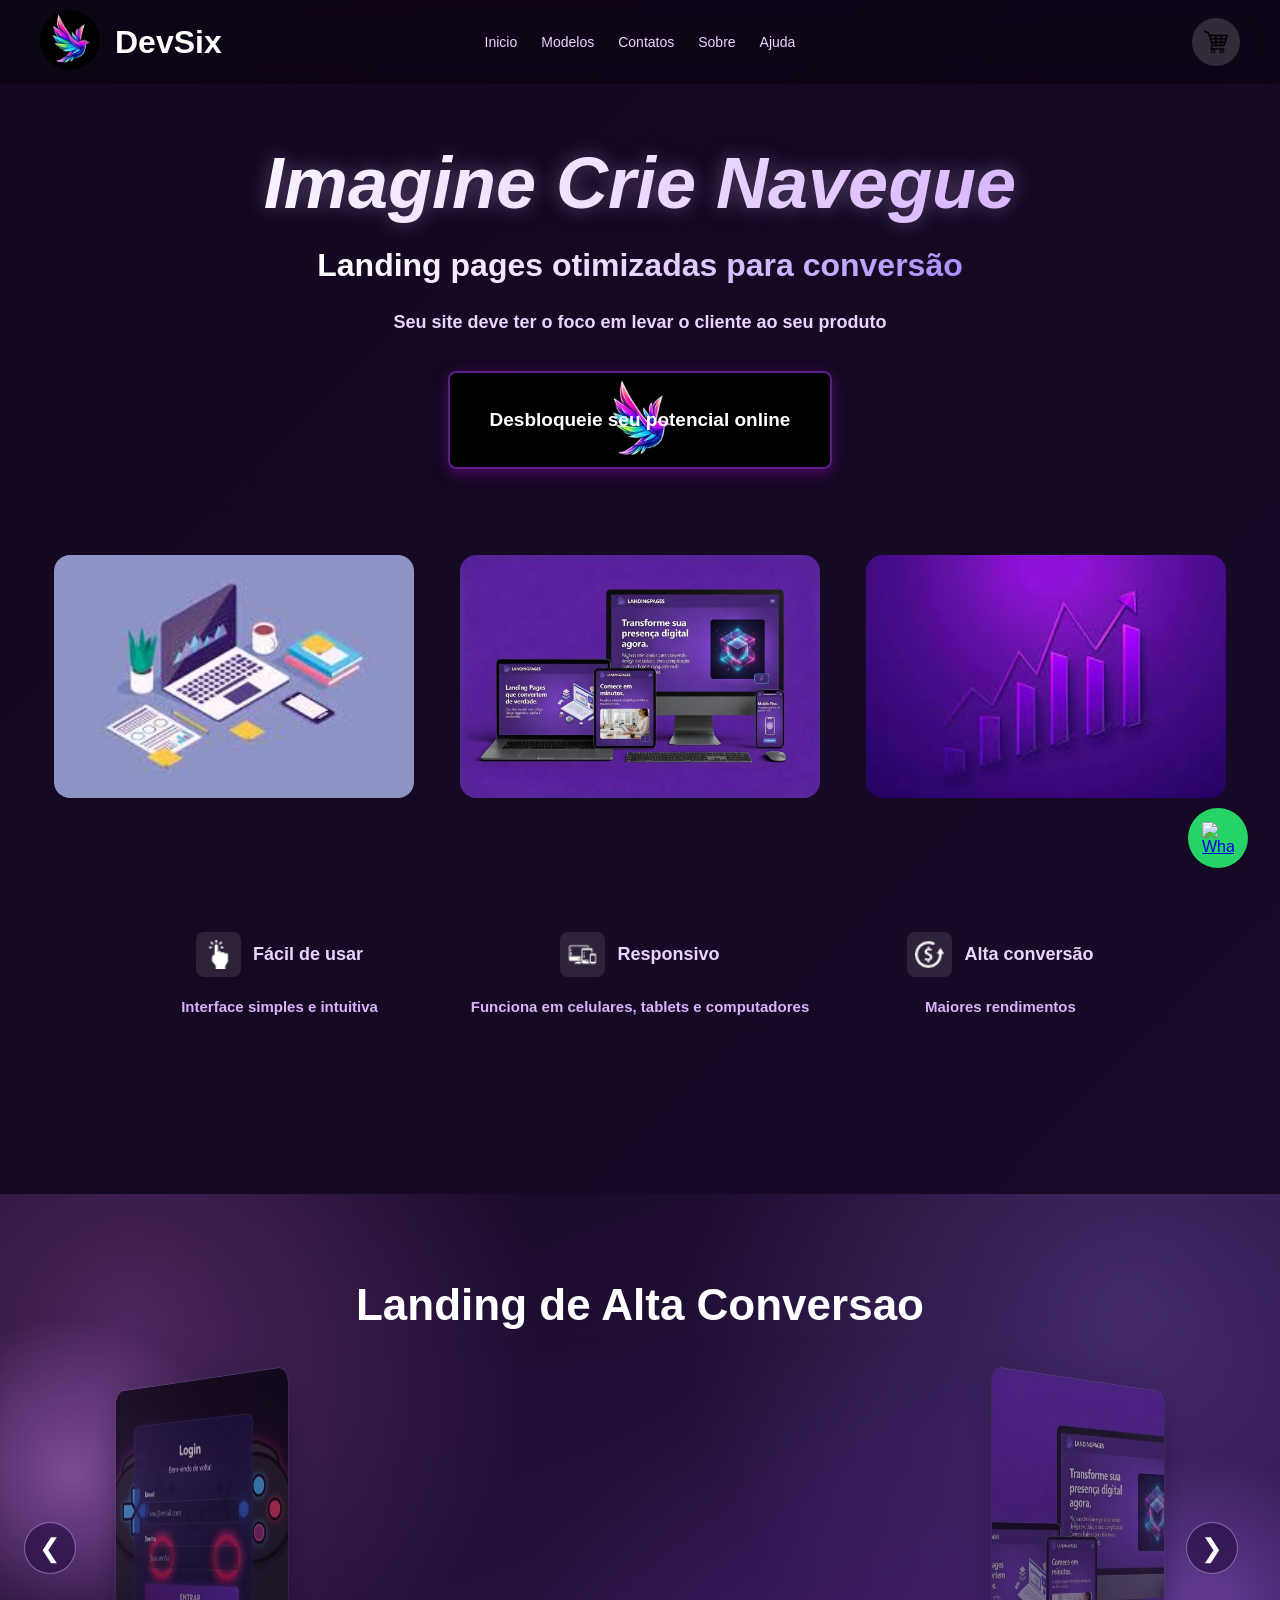
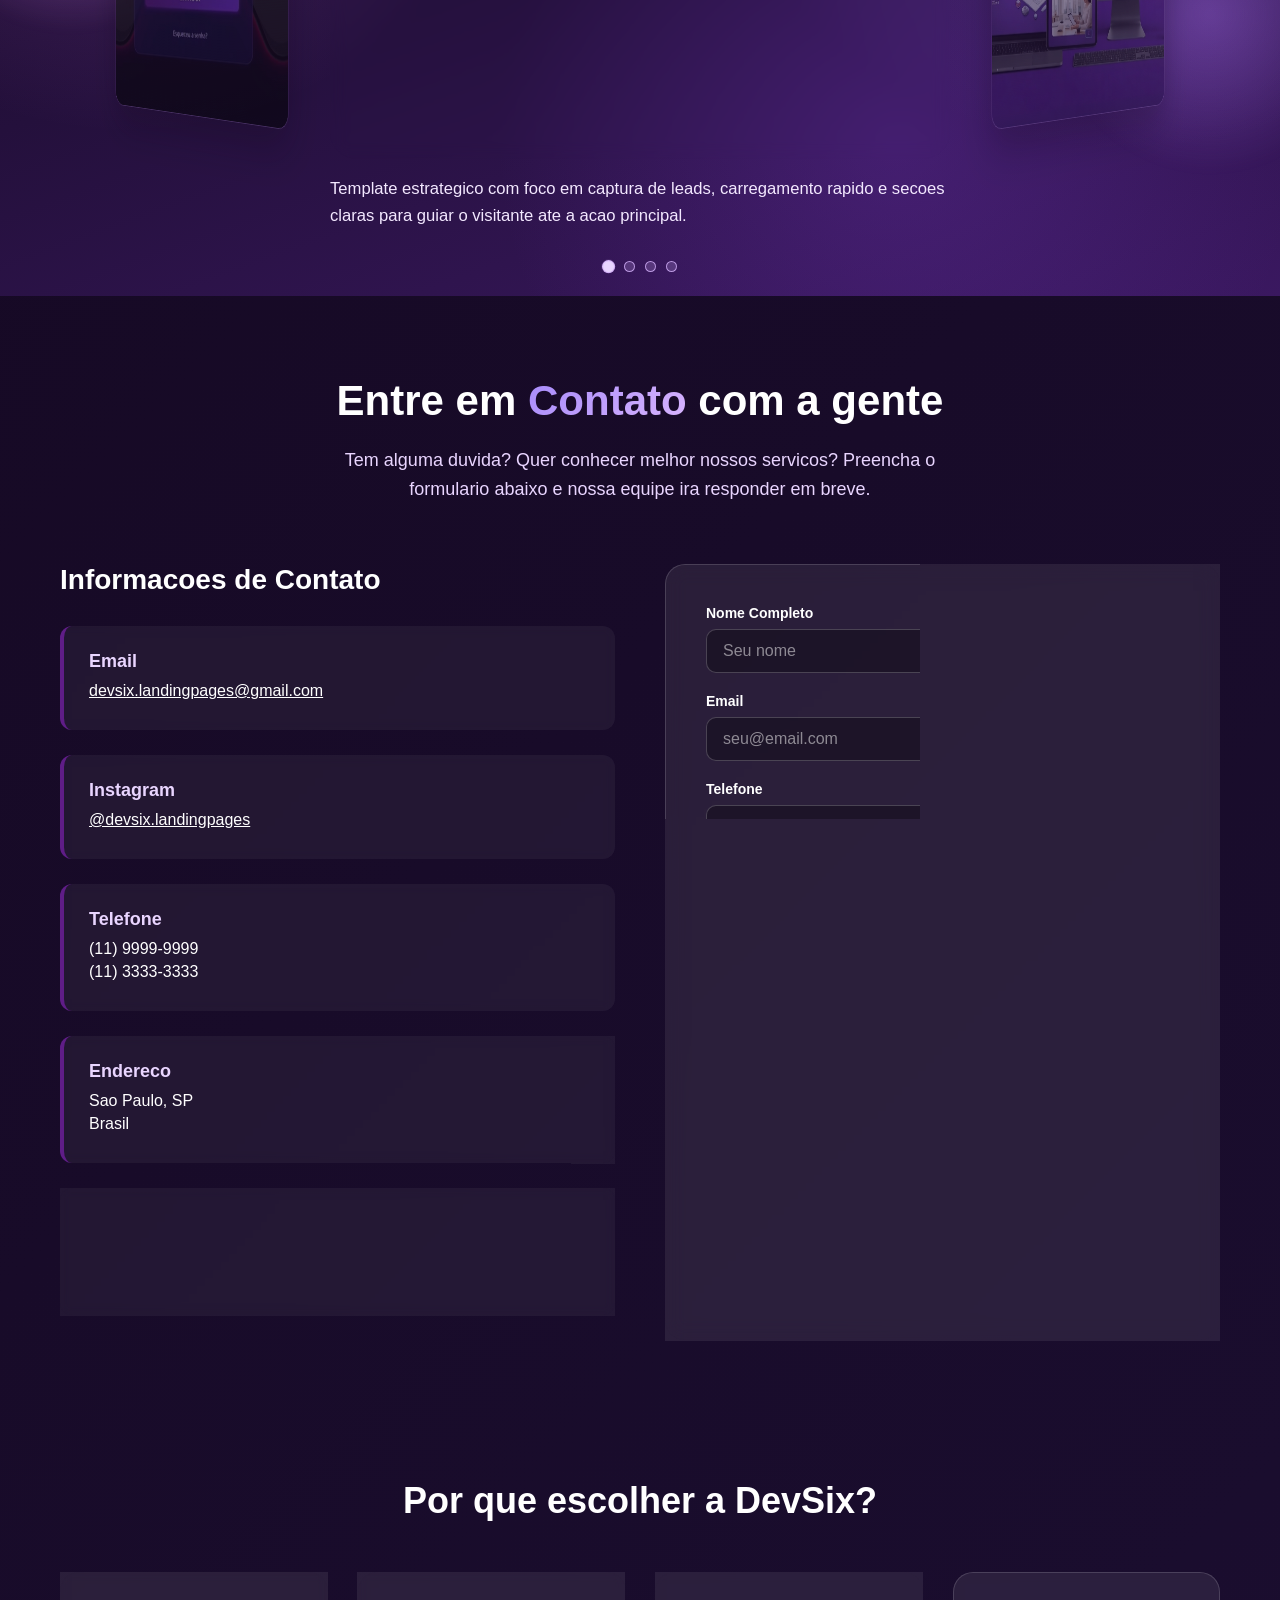
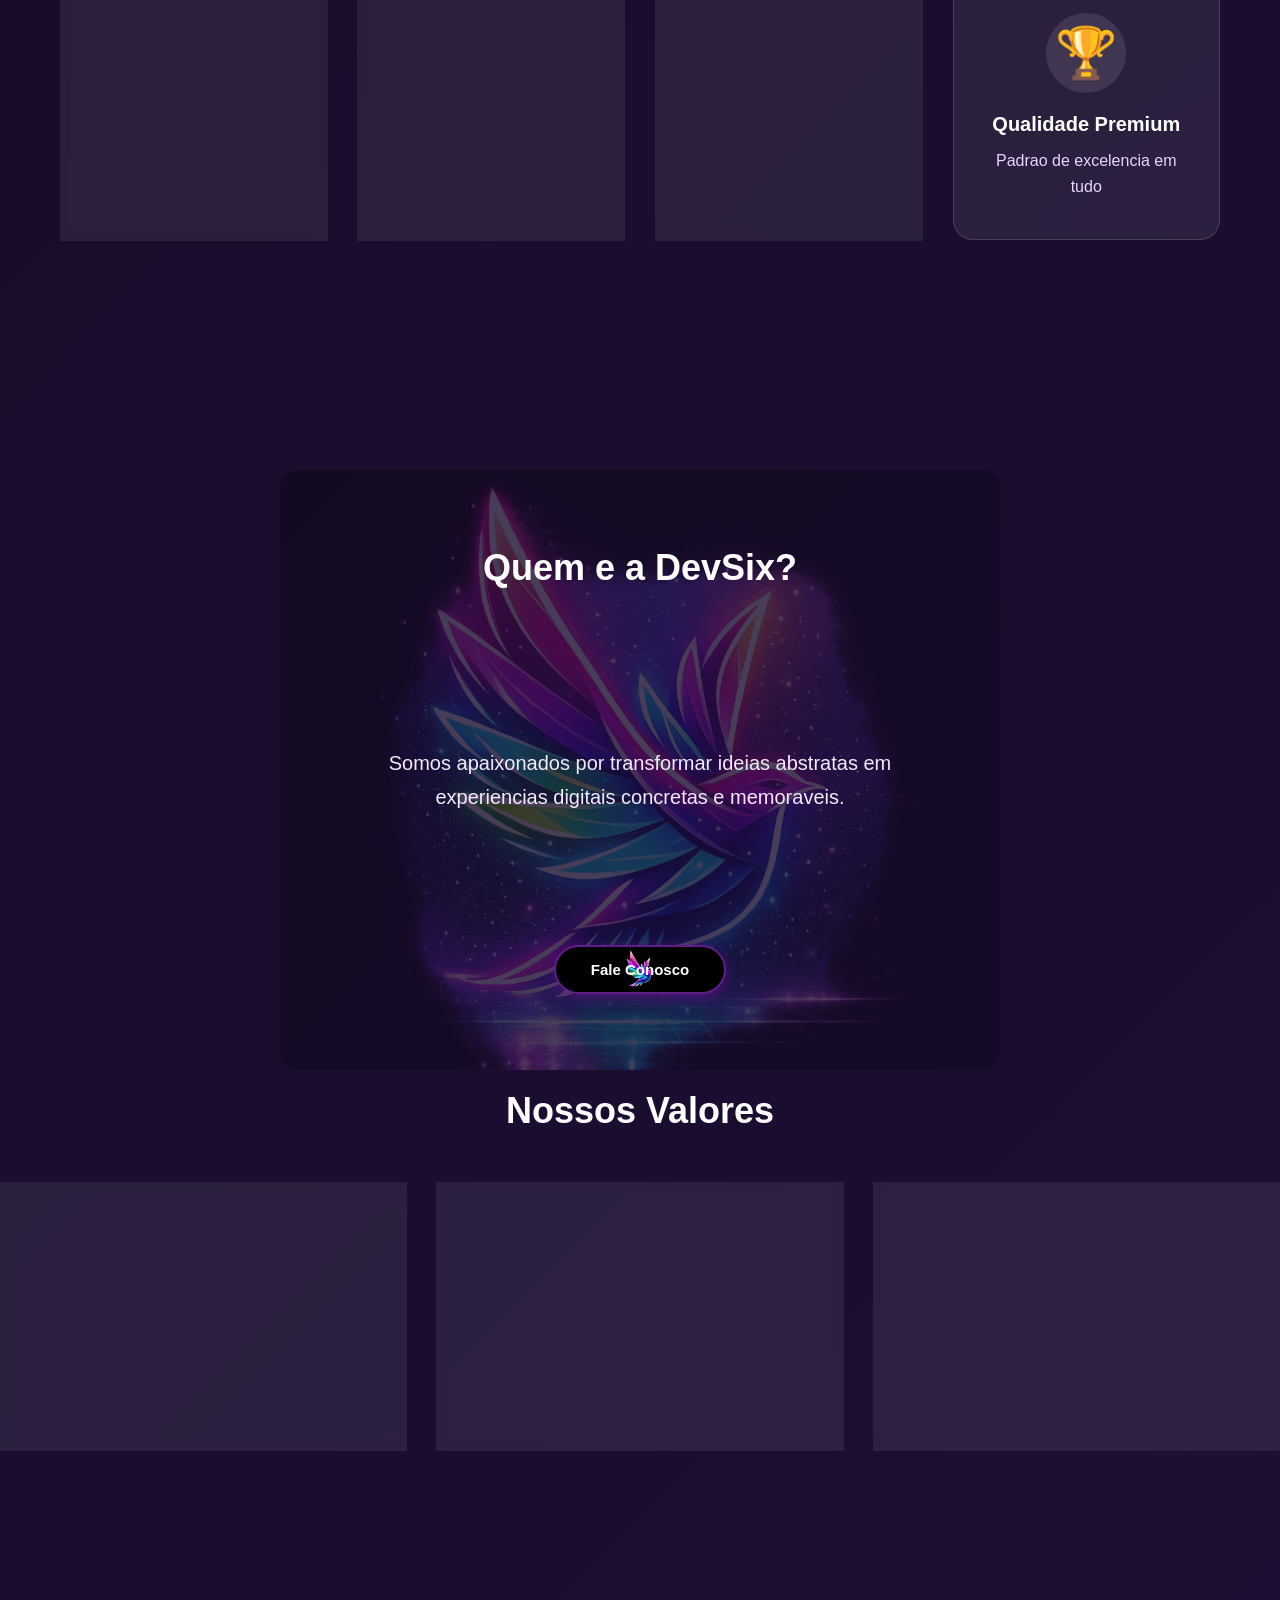
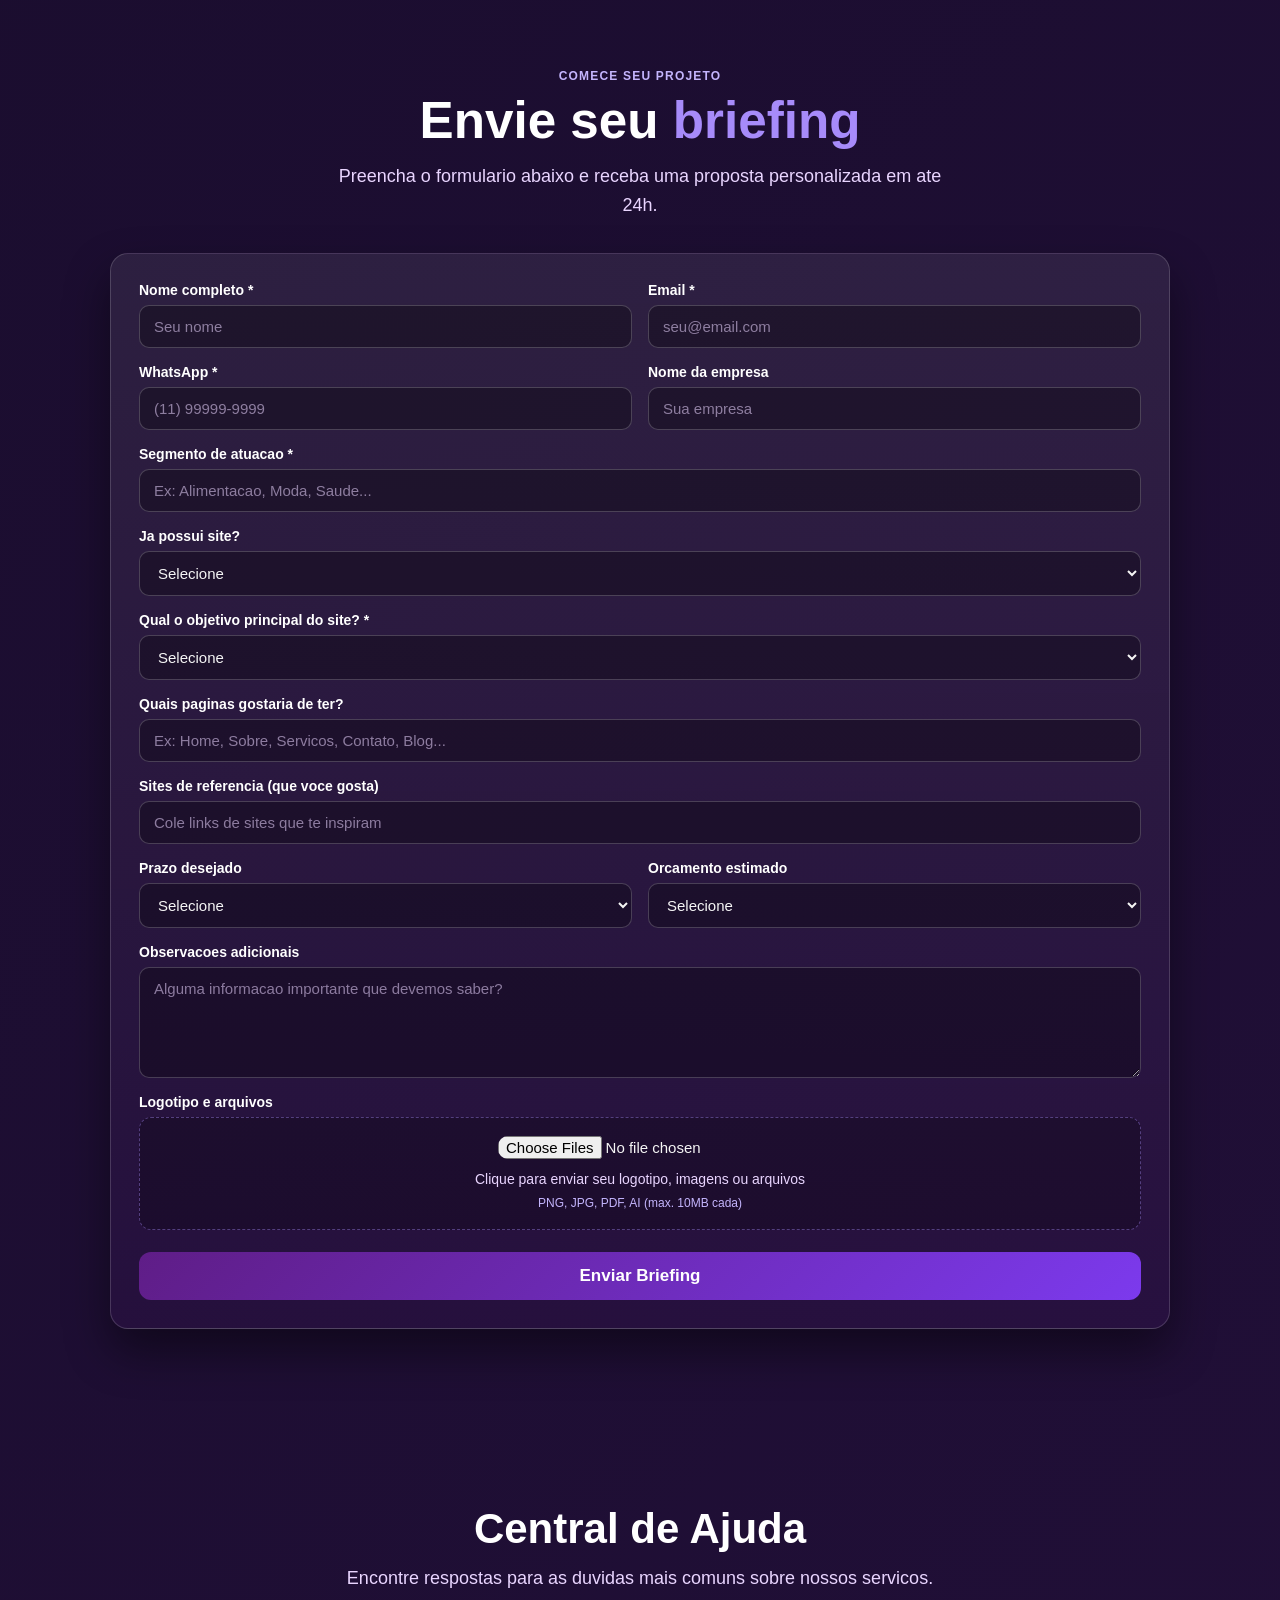
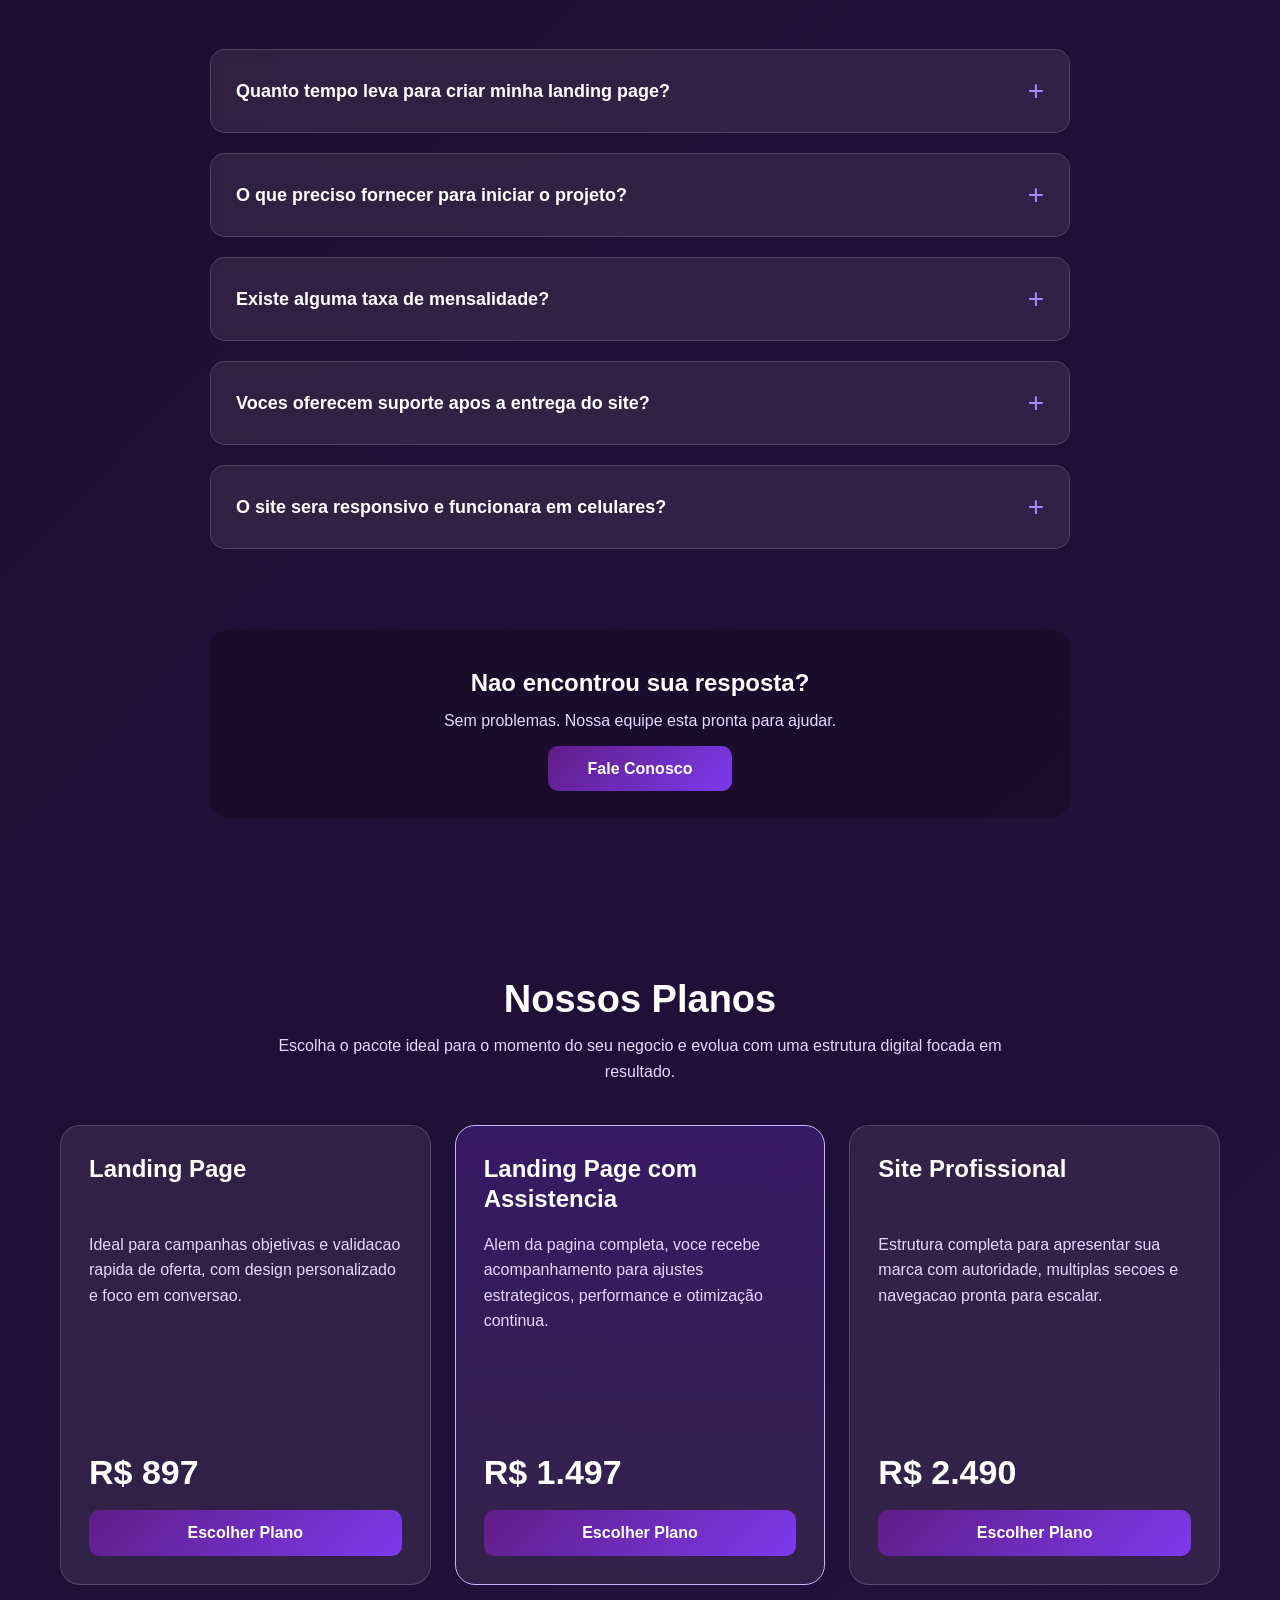
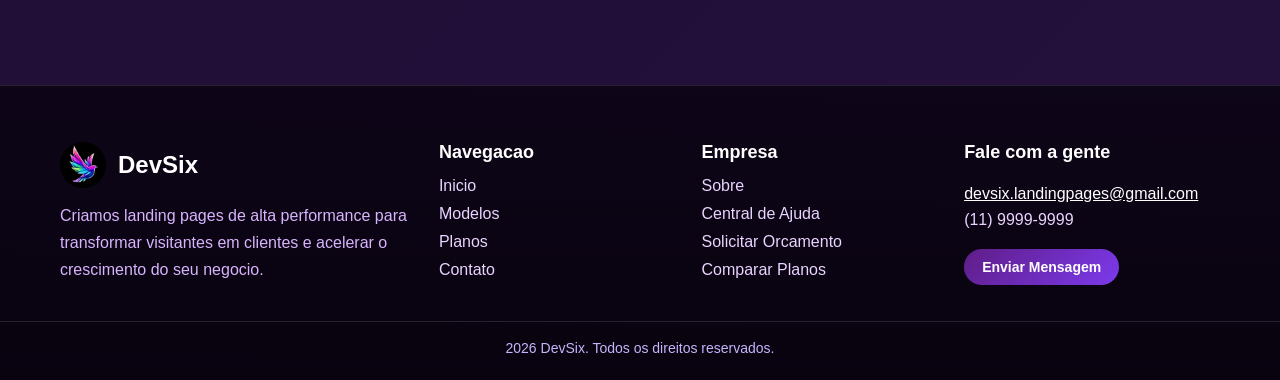
==== devsix-main-main/index.html @ b84dc43c "add-wpp-btn" ====
<!DOCTYPE html>
<html lang="pt-br">

<head>
    <meta charset="UTF-8">
    <meta name="viewport" content="width=device-width, initial-scale=1.0">
    <title>Início | IMAG.NAV</title>
    <link rel="stylesheet" href="style.css">
</head>

<body>
    <header>
        <div class="logo-container">
            <div id="logo-header">
                <img src="./img/logo.header.jpg" alt="img logo" class="img-nav">
            </div>
            <h1>DevSix</h1>
        </div>
        <nav id="link-nav">
            <ul>
                <li><a href="#inicio" class="link">Inicio</a></li>
                <li><a href="#modelos" class="link">Modelos</a></li>
                <li><a href="#contatos" class="link">Contatos</a></li>
                <li><a href="#sobre" class="link">Sobre</a></li>
                <li><a href="#ajuda" class="link">Ajuda</a></li>

            </ul>

            <a href="#planos" class="cart-btn">
                <img src="./icons/carrinho-de-compras-de-design-xadrez.png" alt="img carrinho">
            </a>
        </nav>
    </header>

    <main class="onepage-main">
        <section id="inicio" class="onepage-section">
            <div class="principal principal-one-column">
                <div class="principal-top">
                    <h1><span class="span1">Imagine Crie Navegue</span></h1>
                    <h2>Landing pages otimizadas para conversão</h2>
                    <p>Seu site deve ter o foco em levar o cliente ao seu produto</p>
                    <a href="#modelos" class="btn-potencial">Desbloqueie seu potencial online</a>
                </div>

                <div class="principal-middle">
                    <img src="./img/facil1.png" alt="Exemplo de Landing Page 1">
                    <img src="./img/modelo2.jpg" alt="Exemplo de Landing Page 2">
                    <img src="./img/garfico4.png" alt="Exemplo de Landing Page 3">
                </div>

                <div class="principal-bottom">
                    <ul>
                        <li>
                            <div class="feature-title">
                                <img src="./icons/mao_branco.png" alt="imagem pequena">
                                <span>Fácil de usar</span>
                            </div>
                            <p class="feature-desc">Interface simples e intuitiva</p>
                        </li>
                        <li>
                            <div class="feature-title">
                                <img src="./icons/responsivo_branco.png" alt="imagem pequena">
                                <span>Responsivo</span>
                            </div>
                            <p class="feature-desc">Funciona em celulares, tablets e computadores</p>
                        </li>
                        <li>
                            <div class="feature-title">
                                <img src="./icons/converter_branco.png" alt="imagem pequena">
                                <span>Alta conversão</span>
                            </div>
                            <p class="feature-desc">Maiores rendimentos</p>
                        </li>
                    </ul>
                </div>
            </div>
        </section>

        <section id="modelos" class="onepage-section">
            <div class="modelos-carousel" aria-label="Carrossel de modelos">
                <div class="modelos-glow modelos-glow-left" aria-hidden="true"></div>
                <div class="modelos-glow modelos-glow-right" aria-hidden="true"></div>

                <button class="carousel-arrow carousel-arrow-left" id="modelos-prev" aria-label="Modelo anterior">&#10094;</button>

                <div class="modelos-stage" id="modelos-stage">
                    <article class="modelo-preview modelo-preview-left" id="modelo-prev-preview" aria-hidden="true">
                        <div class="modelo-preview-media" id="modelo-prev-media"></div>
                    </article>

                    <article class="modelo-preview modelo-preview-ghost modelo-preview-enter-left" id="modelo-enter-left-preview" aria-hidden="true">
                        <div class="modelo-preview-media" id="modelo-enter-left-media"></div>
                    </article>

                    <div class="modelo-overlay-panel modelo-slide-header modelo-meta-top" id="modelo-header-panel" aria-live="polite">
                        <h2 id="modelo-titulo">Landing de Alta Conversao</h2>
                    </div>

                    <article class="modelo-slide" id="modelo-slide" aria-live="polite">
                        <div class="modelo-media" id="modelo-media"></div>
                    </article>

                    <div class="modelo-overlay-panel modelo-info modelo-meta-bottom" id="modelo-info-panel" aria-live="polite">
                        <p id="modelo-descricao">Template estrategico com foco em captura de leads, carregamento rapido e secoes claras para guiar o visitante ate a acao principal.</p>
                    </div>

                    <article class="modelo-preview modelo-preview-right" id="modelo-next-preview" aria-hidden="true">
                        <div class="modelo-preview-media" id="modelo-next-media"></div>
                    </article>

                    <article class="modelo-preview modelo-preview-ghost modelo-preview-enter-right" id="modelo-enter-right-preview" aria-hidden="true">
                        <div class="modelo-preview-media" id="modelo-enter-right-media"></div>
                    </article>
                </div>

                <button class="carousel-arrow carousel-arrow-right" id="modelos-next" aria-label="Próximo modelo">&#10095;</button>

                <div class="carousel-dots" id="modelos-dots" aria-label="Selecionar modelo"></div>
            </div>
        </section>

        <section id="contatos" class="onepage-section">
            <div class="contact-container">
                <section class="contact-section">
                    <div class="contact-header">
                        <h1>Entre em <span class="span1">Contato</span> com a gente</h1>
                        <p>Tem alguma duvida? Quer conhecer melhor nossos servicos? Preencha o formulario abaixo e nossa
                            equipe ira responder em breve.</p>
                    </div>

                    <div class="contact-content">
                        <div class="contact-info">
                            <h2>Informacoes de Contato</h2>

                            <div class="contact-item">
                                <h3>Email</h3>
                                <p><a class="mailto-link" href="mailto:devsix.landingpages@gmail.com">devsix.landingpages@gmail.com</a></p>
                            </div>

                            <div class="contact-item">
                                <h3>Instagram</h3>
                                <p> <a class="instagram-link" href="https://www.instagram.com/devsix.landingpages/">@devsix.landingpages</a> </p>
                            </div>

                            <div class="contact-item">
                                <h3>Telefone</h3>
                                <p>(11) 9999-9999</p>
                                <p>(11) 3333-3333</p>
                            </div>

                            <div class="contact-item">
                                <h3>Endereco</h3>
                                <p>Sao Paulo, SP</p>
                                <p>Brasil</p>
                            </div>

                            <div class="contact-item">
                                <h3>Horario de Atendimento</h3>
                                <p>Segunda a Sexta: 9h as 18h</p>
                                <p>Sabado: 9h as 13h</p>
                            </div>
                        </div>

                        <div class="contact-form-wrapper">
                            <form class="contact-form" id="contactForm">
                                <div class="form-group">
                                    <label for="name">Nome Completo</label>
                                    <input type="text" id="name" name="name" placeholder="Seu nome" required>
                                </div>

                                <div class="form-group">
                                    <label for="email">Email</label>
                                    <input type="email" id="email" name="email" placeholder="seu@email.com" required>
                                </div>

                                <div class="form-group">
                                    <label for="phone">Telefone</label>
                                    <input type="tel" id="phone" name="phone" placeholder="(11) 9999-9999">
                                </div>

                                <div class="form-group">
                                    <label for="subject">Assunto</label>
                                    <select id="subject" name="subject" required>
                                        <option value="">Selecione um assunto</option>
                                        <option value="duvida">Duvida sobre servicos</option>
                                        <option value="orcamento">Solicitacao de orcamento</option>
                                        <option value="reclamacao">Reclamacao</option>
                                        <option value="sugestao">Sugestao</option>
                                        <option value="outro">Outro</option>
                                    </select>
                                </div>

                                <div class="form-group">
                                    <label for="message">Mensagem</label>
                                    <textarea id="message" name="message" placeholder="Digite sua mensagem aqui..."
                                        rows="6" required></textarea>
                                </div>

                                <button type="submit" class="submit-btn">Enviar Mensagem</button>
                            </form>
                        </div>
                    </div>
                </section>

                <section class="why-choose-us">
                    <h2>Por que escolher a <span class="span1">DevSix</span>?</h2>
                    <div class="features-grid">
                        <div class="feature-card">
                            <div class="feature-icon">⚡</div>
                            <h3>Resposta Rapida</h3>
                            <p>Respondemos em ate 24 horas</p>
                        </div>

                        <div class="feature-card">
                            <div class="feature-icon">🎯</div>
                            <h3>Foco no Cliente</h3>
                            <p>Sua satisfacao e nossa prioridade</p>
                        </div>

                        <div class="feature-card">
                            <div class="feature-icon">💡</div>
                            <h3>Solucoes Criativas</h3>
                            <p>Ideias personalizadas para seu negocio</p>
                        </div>

                        <div class="feature-card">
                            <div class="feature-icon">🏆</div>
                            <h3>Qualidade Premium</h3>
                            <p>Padrao de excelencia em tudo</p>
                        </div>
                    </div>
                </section>
            </div>
        </section>

        <section id="sobre" class="onepage-section">
            <section class="principal principal-sobre">
                <div class="sobre-left">
                    <h1 class="h1-sobre">Quem e a <span class="span1">DevSix</span>?</h1>
                    <p class="intro-text">Somos apaixonados por transformar ideias abstratas em experiencias digitais
                        concretas e memoraveis.</p>
                    <a href="#contatos" class="btn-fale-conosco">Fale Conosco</a>
                </div>

                <div class="sobre-middle">
                    <img src="./img/logoimgnav.jpg" alt="Equipe IMAG.NAV">
                </div>
            </section>

            <section class="why-choose-us" style="margin-top: 0; padding-top: 20px;">
                <h2>Nossos <span class="span1">Valores</span></h2>
                <div class="features-grid">
                    <div class="feature-card">
                        <div class="feature-icon">🚀</div>
                        <h3>Inovacao Constante</h3>
                        <p>Estamos sempre explorando novas tecnologias para manter voce a frente.</p>
                    </div>

                    <div class="feature-card">
                        <div class="feature-icon">🎨</div>
                        <h3>Design Autentico</h3>
                        <p>Fugimos do comum para criar identidades visuais que marcam.</p>
                    </div>

                    <div class="feature-card">
                        <div class="feature-icon">🤝</div>
                        <h3>Transparencia</h3>
                        <p>Processos claros e comunicacao aberta do inicio ao fim.</p>
                    </div>
                </div>
            </section>
        </section>

        <section id="briefing" class="onepage-section">
            <div class="briefing-container">
                <div class="briefing-header">
                    <span class="briefing-kicker">COMECE SEU PROJETO</span>
                    <h2>Envie seu <span class="briefing-highlight">briefing</span></h2>
                    <p>Preencha o formulario abaixo e receba uma proposta personalizada em ate 24h.</p>
                </div>

                <form class="briefing-form" id="briefingForm">
                    <div class="briefing-grid briefing-grid-two">
                        <div class="form-group">
                            <label for="briefing-name">Nome completo *</label>
                            <input type="text" id="briefing-name" name="briefing-name" placeholder="Seu nome" required>
                        </div>

                        <div class="form-group">
                            <label for="briefing-email">Email *</label>
                            <input type="email" id="briefing-email" name="briefing-email" placeholder="seu@email.com" required>
                        </div>

                        <div class="form-group">
                            <label for="briefing-whatsapp">WhatsApp *</label>
                            <input type="tel" id="briefing-whatsapp" name="briefing-whatsapp" placeholder="(11) 99999-9999" required>
                        </div>

                        <div class="form-group">
                            <label for="briefing-company">Nome da empresa</label>
                            <input type="text" id="briefing-company" name="briefing-company" placeholder="Sua empresa">
                        </div>
                    </div>

                    <div class="briefing-grid">
                        <div class="form-group">
                            <label for="briefing-segment">Segmento de atuacao *</label>
                            <input type="text" id="briefing-segment" name="briefing-segment" placeholder="Ex: Alimentacao, Moda, Saude..." required>
                        </div>

                        <div class="form-group">
                            <label for="briefing-has-site">Ja possui site?</label>
                            <select id="briefing-has-site" name="briefing-has-site">
                                <option value="">Selecione</option>
                                <option value="sim">Sim</option>
                                <option value="nao">Nao</option>
                                <option value="em-construcao">Em construcao</option>
                            </select>
                        </div>

                        <div class="form-group">
                            <label for="briefing-goal">Qual o objetivo principal do site? *</label>
                            <select id="briefing-goal" name="briefing-goal" required>
                                <option value="">Selecione</option>
                                <option value="captacao">Captacao de leads</option>
                                <option value="vendas">Vendas online</option>
                                <option value="institucional">Presenca institucional</option>
                                <option value="portfolio">Portfolio</option>
                                <option value="outro">Outro</option>
                            </select>
                        </div>

                        <div class="form-group">
                            <label for="briefing-pages">Quais paginas gostaria de ter?</label>
                            <input type="text" id="briefing-pages" name="briefing-pages" placeholder="Ex: Home, Sobre, Servicos, Contato, Blog...">
                        </div>

                        <div class="form-group">
                            <label for="briefing-references">Sites de referencia (que voce gosta)</label>
                            <input type="text" id="briefing-references" name="briefing-references" placeholder="Cole links de sites que te inspiram">
                        </div>
                    </div>

                    <div class="briefing-grid briefing-grid-two">
                        <div class="form-group">
                            <label for="briefing-deadline">Prazo desejado</label>
                            <select id="briefing-deadline" name="briefing-deadline">
                                <option value="">Selecione</option>
                                <option value="7">Em ate 7 dias</option>
                                <option value="15">Em ate 15 dias</option>
                                <option value="30">Em ate 30 dias</option>
                                <option value="flexivel">Prazo flexivel</option>
                            </select>
                        </div>

                        <div class="form-group">
                            <label for="briefing-budget">Orcamento estimado</label>
                            <select id="briefing-budget" name="briefing-budget">
                                <option value="">Selecione</option>
                                <option value="ate-1500">Ate R$ 1.500</option>
                                <option value="1500-3000">R$ 1.500 a R$ 3.000</option>
                                <option value="3000-6000">R$ 3.000 a R$ 6.000</option>
                                <option value="acima-6000">Acima de R$ 6.000</option>
                            </select>
                        </div>
                    </div>

                    <div class="briefing-grid">
                        <div class="form-group">
                            <label for="briefing-notes">Observacoes adicionais</label>
                            <textarea id="briefing-notes" name="briefing-notes" rows="5"
                                placeholder="Alguma informacao importante que devemos saber?"></textarea>
                        </div>

                        <div class="form-group">
                            <label for="briefing-files">Logotipo e arquivos</label>
                            <div class="briefing-upload">
                                <input type="file" id="briefing-files" name="briefing-files" multiple>
                                <p>Clique para enviar seu logotipo, imagens ou arquivos</p>
                                <small>PNG, JPG, PDF, AI (max. 10MB cada)</small>
                            </div>
                        </div>
                    </div>

                    <button type="submit" class="briefing-submit">Enviar Briefing</button>
                </form>
            </div>
        </section>

        <section id="ajuda" class="onepage-section">
            <div class="faq-container">
                <div class="faq-header">
                    <h1>Central de <span class="span1">Ajuda</span></h1>
                    <p>Encontre respostas para as duvidas mais comuns sobre nossos servicos.</p>
                </div>

                <div class="faq-list">
                    <details class="faq-item">
                        <summary class="faq-question">Quanto tempo leva para criar minha landing page?</summary>
                        <div class="faq-answer">
                            <p>O prazo de desenvolvimento varia conforme a complexidade do projeto. Em media, uma
                                landing page padrao e entregue entre 7 a 14 dias uteis apos o recebimento de todo o
                                material necessario.</p>
                        </div>
                    </details>

                    <details class="faq-item">
                        <summary class="faq-question">O que preciso fornecer para iniciar o projeto?</summary>
                        <div class="faq-answer">
                            <p>Para comecar, precisamos de textos, imagens, logo e uma descricao clara do objetivo da
                                pagina. Se necessario, tambem ajudamos na criacao desses materiais.</p>
                        </div>
                    </details>

                    <details class="faq-item">
                        <summary class="faq-question">Existe alguma taxa de mensalidade?</summary>
                        <div class="faq-answer">
                            <p>Os projetos sao de pagamento unico. Custos recorrentes ficam por conta de hospedagem e
                                dominio, contratados separadamente.</p>
                        </div>
                    </details>

                    <details class="faq-item">
                        <summary class="faq-question">Voces oferecem suporte apos a entrega do site?</summary>
                        <div class="faq-answer">
                            <p>Sim. Oferecemos periodo inicial de suporte para correcoes e pequenos ajustes, alem de
                                planos de manutencao conforme necessidade.</p>
                        </div>
                    </details>

                    <details class="faq-item">
                        <summary class="faq-question">O site sera responsivo e funcionara em celulares?</summary>
                        <div class="faq-answer">
                            <p>Todos os projetos sao desenvolvidos para funcionar muito bem em celulares, tablets e
                                computadores.</p>
                        </div>
                    </details>
                </div>

                <div class="faq-contact-prompt">
                    <h2>Nao encontrou sua resposta?</h2>
                    <p>Sem problemas. Nossa equipe esta pronta para ajudar.</p>
                    <a href="#contatos" class="button">Fale Conosco</a>
                </div>
            </div>
        </section>

        <section id="planos" class="onepage-section">
            <div class="plans-container">
                <div class="plans-header">
                    <h2>Nossos Planos</h2>
                    <p>Escolha o pacote ideal para o momento do seu negocio e evolua com uma estrutura digital focada em
                        resultado.</p>
                </div>

                <div class="plans-grid">
                    <div class="plan-card">
                        <h3>Landing Page</h3>
                        <p>Ideal para campanhas objetivas e validacao rapida de oferta, com design personalizado e foco
                            em conversao.</p>
                        <span class="plan-price">R$ 897</span>
                        <button class="plan-btn">Escolher Plano</button>
                    </div>

                    <div class="plan-card plan-card-featured">
                        <h3>Landing Page com Assistencia</h3>
                        <p>Alem da pagina completa, voce recebe acompanhamento para ajustes estrategicos, performance e
                            otimização continua.</p>
                        <span class="plan-price">R$ 1.497</span>
                        <button class="plan-btn">Escolher Plano</button>
                    </div>

                    <div class="plan-card">
                        <h3>Site Profissional</h3>
                        <p>Estrutura completa para apresentar sua marca com autoridade, multiplas secoes e navegacao
                            pronta para escalar.</p>
                        <span class="plan-price">R$ 2.490</span>
                        <button class="plan-btn">Escolher Plano</button>
                    </div>
                </div>
            </div>
        </section>
    </main>

    <footer class="site-footer">
        <div class="footer-container">
            <div class="footer-brand">
                <div class="footer-logo-row">
                    <img src="./img/logo.header.jpg" alt="Logo DevSix" class="footer-logo">
                    <h2>DevSix</h2>
                </div>
                <p>Criamos landing pages de alta performance para transformar visitantes em clientes e acelerar o
                    crescimento do seu negocio.</p>
            </div>

            <div class="footer-links">
                <h3>Navegacao</h3>
                <ul>
                    <li><a href="#inicio">Inicio</a></li>
                    <li><a href="#modelos">Modelos</a></li>
                    <li><a href="#planos">Planos</a></li>
                    <li><a href="#contatos">Contato</a></li>
                </ul>
            </div>

            <div class="footer-links">
                <h3>Empresa</h3>
                <ul>
                    <li><a href="#sobre">Sobre</a></li>
                    <li><a href="#ajuda">Central de Ajuda</a></li>
                    <li><a href="#contatos">Solicitar Orcamento</a></li>
                    <li><a href="#planos">Comparar Planos</a></li>
                </ul>
            </div>

            <div class="footer-contact">
                <h3>Fale com a gente</h3>
                <p><a class="mailto-link" href="mailto:devsix.landingpages@gmail.com">devsix.landingpages@gmail.com</a></p>
                <p>(11) 9999-9999</p>
                <a href="#contatos" class="footer-cta">Enviar Mensagem</a>
            </div>
        </div>

        <div class="footer-bottom">
            <p>2026 DevSix. Todos os direitos reservados.</p>
        </div>

        <a href="https://wa.me/5521990386395" class="whatsapp-sticker" target="_blank" title="Fale conosco pelo WhatsApp">
        <img src="https://cdn.jsdelivr.net/gh/simple-icons/simple-icons/icons/whatsapp.svg" alt="WhatsApp" />
        </a>

    </footer>

    <script src="./script.js" defer></script>
</body>

</html>
---- devsix-main-main/style.css ----
/* Reset and Base Styles */
* {
    margin: 0;
    padding: 0;
    box-sizing: border-box;
}

@font-face {
    font-family: 'Clarkson';
    src: url('./fonts/Clarkson-Regular.woff2') format('woff2'),
        url('./fonts/Clarkson-Regular.woff') format('woff');
    font-weight: normal;
    font-style: normal;
}
body {
    font-family: "Clarkson", Helvetica, sans-serif;
    background: linear-gradient(135deg, #14071f 0%, #1a0d2e 45%, #24103c 100%);
    min-height: 100vh;
    color: #ffffff;
}

html {
    scroll-behavior: smooth;
    cursor: url('./icons/normal_select.gif'), auto;
}

.whatsapp-sticker {
	position: fixed;
	right: 2rem;
	bottom: 2rem;
	z-index: 200;
	background: #25d366;
	border-radius: 50%;
	width: 60px;
	height: 60px;
	display: flex;
	align-items: center;
	justify-content: center;
	box-shadow: 0 2px 8px rgba(0,0,0,0.15);
	transition: box-shadow 0.2s, background 0.2s;
}
.whatsapp-sticker:hover {
	background: #128c7e;
	box-shadow: 0 4px 16px rgba(0,0,0,0.22);
}
.whatsapp-sticker img {
	width: 32px;
	height: 32px;
}

a,
button,
input[type="button"],
input[type="submit"],
[type="reset"],
[class*="btn"],
[id="ajuda"] details,
[id="ajuda"] details > summary,
[role="button"] {
    cursor: url('./icons/link_select.gif'), pointer !important;
}

.onepage-main {
    width: 100%;
}

.onepage-section {
    scroll-margin-top: 120px;
    padding: 20px 0;
}

.onepage-section + .onepage-section {
    margin-top: 20px;
}

/* Header Styles */
header {
    display: flex;
    justify-content: space-between;
    align-items: center;
    padding: 10px 40px;
    background: rgba(0, 0, 0, 0.3);
    backdrop-filter: blur(10px);
    position: relative;
    z-index: 50;
}

.logo-container {
    display: flex;
    align-items: center;
    gap: 15px;
}

#logo-header {
    width: 60px;
    height: auto;
    flex: 0 0 auto;
}

#logo-header .img-nav {
    width: 100%;
    height: auto;
    border-radius: 50%;
    
}

.img-nav:hover{
    transition: all 0.5s ease-in-out;
    box-shadow: 0 0 20px #e900dd;
}

#link-nav {
    display: flex;
    align-items: center;
    justify-content: flex-end;
    gap: 30px;
    flex: 1;
    position: static;
}

#link-nav ul {
    list-style: none;
    display: flex;
    flex-direction: row;
    gap: 24px;
    cursor: pointer;
    justify-content: center;
    position: absolute;
    left: 50%;
    top: 50%;
    transform: translate(-50%, -50%);
}

.link:hover {
    color: black;
}

#link-nav ul li {
    display: inline-block;
}

#link-nav ul li a {
    color: #e9d5ff;
    text-decoration: none;
    font-size: 14px;
    font-weight: 500;
    transition: color 0.3s ease;
}

#link-nav ul li a:hover {
    color: #ffffff;
}

/* Botão especial na navegação */
#link-nav .nav-button-special {
    background: transparent;
    border: 2px solid #7c3aed;
    color: #e9d5ff;
    padding: 8px 16px;
    border-radius: 20px;
    font-weight: 600;
}

#link-nav .nav-button-special:hover {
    background: #7c3aed;
    color: #ffffff;
}

/* Search Bar Styles */
.search {
    display: flex;
    align-items: center;
    background: rgba(255, 255, 255, 0.15);
    border-radius: 24px;
    padding: 4px 8px 4px 20px;
    height: 48px;
    transition: all 0.3s ease;
    box-shadow: 0 2px 5px rgba(0, 0, 0, 0.1);
}

.search:hover {
    background: rgba(255, 255, 255, 0.25);
    box-shadow: 0 4px 8px rgba(0, 0, 0, 0.15);
}

.search input {
    background: transparent;
    border: none;
    outline: none;
    color: #ffffff;
    font-size: 16px;
    width: 220px;
}

.search input::placeholder {
    color: rgba(255, 255, 255, 0.7);
}

.search button {
    background: transparent;
    border: none;
    cursor: pointer;
    padding: 8px;
    border-radius: 50%;
    width: 40px;
    height: 40px;
    display: flex;
    align-items: center;
    justify-content: center;
    transition: background 0.3s ease;
    margin-left: 5px;
}

.search button:hover {
    background: rgba(255, 255, 255, 0.2);
}

.search button img {
    width: 24px;
    height: 24px;
    object-fit: contain;
    filter: sepia(1) hue-rotate(240deg) saturate(3);
    margin: 0;
}

/* Cart Button */
.cart-btn {
    background: rgba(255, 255, 255, 0.15);
    border: none;
    padding: 10px;
    border-radius: 50%;
    cursor: pointer;
    transition: all 0.3s ease;
    width: 48px;
    height: 48px;
    display: flex;
    align-items: center;
    justify-content: center;
}

#link-nav .cart-btn {
    position: absolute;
    right: 40px;
    top: 50%;
    margin-top: -24px;
}

.cart-btn img {
    width: 24px;
    height: 24px;
    object-fit: contain;
    filter: sepia(1) hue-rotate(240deg) saturate(3);
    margin: 0;
}

.cart-btn:hover {
    background: rgba(255, 255, 255, 0.3);
    transform: translateY(-2px);
    box-shadow: 0 4px 12px rgba(0, 0, 0, 0.15);
}

/* Main Content Styles */

.principal {
    display: flex;
    justify-content: space-between;
    align-items: stretch;
    gap: 60px;
    max-width: 1400px;
    margin: 0 auto;
    padding: 40px 20px;
}

.principal.principal-one-column {
    flex-direction: column;
    align-items: center;
    gap: 36px;
}

.principal > .principal-left,
.principal > .principal-middle,
.principal > .principal-right {
    min-height: 620px;
}

.principal.principal-one-column > .principal-top,
.principal.principal-one-column > .principal-middle,
.principal.principal-one-column > .principal-bottom {
    min-height: auto;
    width: 100%;
    max-width: 1200px;
}

.principal-left {
    flex: 1;
    max-width: 550px;
    position: relative;
    z-index: 10;
    display: flex;
    flex-direction: column;
    gap: 50px;
}

.principal-top {
    flex: 1;
    max-width: 550px;
    position: relative;
    z-index: 10;
    display: flex;
    flex-direction: column;
    gap: 50px;
}

.principal-left h1 {
    text-align: left;
    font-size: 72px;
    font-weight: 800;
    font-style: italic;
    line-height: 1.1;
    margin-bottom: 20px;
    margin-top: 30px;
    margin-left: 50px;
    color: #ffffff;

    opacity: 0;
    animation: fadeIn 1.2s ease .4s forwards;
}

.principal-top h1 {
    text-align: left;
    font-size: 72px;
    font-weight: 800;
    font-style: italic;
    line-height: 1.1;
    margin-bottom: 20px;
    margin-top: 30px;
    margin-left: 50px;
    color: #ffffff;

    opacity: 0;
    animation: fadeIn 1.2s ease .4s forwards;
}

@keyframes fadeIn {
    0% {
        opacity: 0;
    }

    to {
        opacity: 1;
    }
}

.principal-left h1 .span1 {
    background: linear-gradient(135deg, #1e0030 0%, #43285f 100%);
    -webkit-background-clip: text;
    -webkit-text-fill-color: transparent;
    background-clip: text;
}

.principal-top h1 .span1 {
    background: linear-gradient(135deg, #ffffff 0%, #f3e8ff 45%, #d8b4fe 100%);
    -webkit-background-clip: text;
    -webkit-text-fill-color: transparent;
    background-clip: text;
    text-shadow: 0 0 20px rgba(216, 180, 254, 0.35);
}

.principal-left p {
    color: #e9d5ff;
    font-size: 18px;
    font-weight: 600;
    line-height: 1.6;
    margin: 30px 0 50px 0;
    text-align: center;
}

.principal-top p {
    color: #e9d5ff;
    font-size: 18px;
    font-weight: 600;
    line-height: 1.6;
    margin: 30px 0 50px 0;
    text-align: center;
}

.principal-left .intro-text {
    font-size: 18px;
}

.principal-left ul {
    color: #e9d5ff;
    line-height: 1.6;
    margin-bottom: 20px;
    padding-left: 20px;
}

.principal-left ul li {
    margin-bottom: 8px;
}

.principal-left .brand-name {
    font-weight: bold;
    color: #ffffff;
}

.span2 {
    color: #000000;
}

.principal-left h2 {
    font-size: 32px;
    font-weight: 700;
    background: linear-gradient(135deg, #ffffff 0%, #e9d5ff 50%, #a78bfa 100%);
    -webkit-background-clip: text;
    -webkit-text-fill-color: transparent;
    background-clip: text;
    margin-bottom: 12px;
    margin-top: -20px;
    text-align: center;
}

.principal-top h2 {
    font-size: 32px;
    font-weight: 700;
    background: linear-gradient(135deg, #ffffff 0%, #e9d5ff 50%, #a78bfa 100%);
    -webkit-background-clip: text;
    -webkit-text-fill-color: transparent;
    background-clip: text;
    margin-bottom: 12px;
    margin-top: -20px;
    text-align: center;
}

.principal-left .btn-potencial {
    background: black;
    background-image: url("./img/logo.header.jpg");
    background-size: contain;
    background-repeat: no-repeat;
    background-position: center;

    color: #ffffff;
    padding: 36px 40px;
    border-radius: 30px;
    border: 2px solid #5f1d87;
    cursor: pointer;

    display: inline-block;
    font-size: 19px;
    font-weight: 600;
    border-radius: 8px;
    text-align: center;
    text-decoration: none;

    transition: all 0.8s ease;
    box-shadow: 0 4px 14px #a504c566;
    margin-top: 40px;
    margin-bottom: 20px;
    animation: slideIn 0.8s ease forwards;

}

.principal-top .btn-potencial {
    background: black;
    background-image: url("./img/logo.header.jpg");
    background-size: contain;
    background-repeat: no-repeat;
    background-position: center;

    color: #ffffff;
    padding: 36px 40px;
    border-radius: 30px;
    border: 2px solid #5f1d87;
    cursor: pointer;

    display: inline-block;
    font-size: 19px;
    font-weight: 600;
    border-radius: 8px;
    text-align: center;
    text-decoration: none;

    transition: all 0.8s ease;
    box-shadow: 0 4px 14px #a504c566;
    margin-top: 40px;
    margin-bottom: 20px;
    animation: slideIn 0.8s ease forwards;
}

.principal-left .btn-potencial:hover {
    background-color: black;
    animation: slideOut 0.8s ease forwards;
    transform: translateY(-2px);
    box-shadow: 0 4px 14px rebeccapurple;
}

.principal-top .btn-potencial:hover {
    background-color: black;
    animation: slideOut 0.8s ease forwards;
    transform: translateY(-2px);
    box-shadow: 0 4px 14px rebeccapurple;
}

/* Button Fale Conosco */
.btn-fale-conosco {
    background: black;
    background-image: url("./img/logo.header.jpg");
    background-size: contain;
    background-repeat: no-repeat;
    background-position: center;

    color: #ffffff;
    padding: 14px 35px;
    border-radius: 30px;
    border: 2px solid #5f1d87;
    cursor: pointer;

    font-size: 15px;
    font-weight: 600;
    display: inline-block;
    text-decoration: none;
    margin-top: 20px;

    transition: all 0.8s ease;
    box-shadow: 0 4px 14px #a504c566;
    animation: slideIn 0.8s ease forwards;
}

.btn-fale-conosco:hover {
    background-color: black;
    animation: slideOut 0.8s ease forwards;
    transform: translateY(-2px);
    box-shadow: 0 4px 14px rebeccapurple;
}

@keyframes slideOut {
    0% {
        background-position: center;
    }

    100% {
        background-position: 150% center;
    }
}

@keyframes slideIn {
    0% {
        background-position: -50% center;
    }

    100% {
        background-position: center;
    }
}

/* Middle Section */
.principal-middle {
    flex: 1;
    display: grid;
    grid-template-columns: repeat(3, minmax(220px, 1fr));
    align-items: stretch;
    gap: 18px;
    height: 100%;
    position: relative;
    left: 60px;
}

.principal-middle img {
    width: 100%;
    height: 100%;
    border-radius: 16px;
    max-width: 360px;
    min-height: 220px;
    object-fit: cover;
}

.principal-middle img:first-child {
    margin-top: 0;
}

.principal-middle img:hover{
    transition: all 0.5s ease-in-out;
    box-shadow: 0 0 20px #e900dd;
}

.principal-sobre {
    display: block;
    position: relative;
    max-width: 720px;
    min-height: 520px;
    margin-top: 30px;
}

.sobre-left {
    max-width: 720px;
    min-height: 520px;
    z-index: 2;
    text-align: center;
    padding: 36px;
    position: relative;
    display: flex;
    flex-direction: column;
    justify-content: space-between;
    align-items: center;
    gap: 28px;
}

.sobre-left h1 {
    font-size: 36px;
    font-weight: 700;
    line-height: 1.2;
    margin-top: 0;
    margin-bottom: 25px;
    text-align: center;
    color: #ffffff;
    animation: none;
}

.sobre-left .intro-text {
    max-width: 560px;
    margin: 0;
    font-size: 20px;
    line-height: 1.7;
    color: #f3e8ff;
}

.sobre-left .btn-fale-conosco {
    margin-top: 0;
}

.sobre-middle {
    position: absolute;
    top: 0;
    left: 0;
    width: 100%;
    max-width: 720px;
    height: 100%;
    z-index: 1;
    pointer-events: none;
    display: block;
}

.sobre-middle img {
    width: 100%;
    height: 100%;
    max-width: none;
    object-fit: cover;
    border-radius: 16px;
    opacity: 0.2;
}

/* Right Section - Features */
.principal-right {
    flex: 0 0 280px;
    padding-left: 120px;
    display: flex;
    align-items: stretch;
}

.principal-bottom {
    flex: 0 0 280px;
    padding-left: 120px;
    display: flex;
    align-items: stretch;
}

.principal-right ul {
    list-style: none;
    display: grid;
    grid-template-rows: repeat(3, 1fr);
    align-items: center;
    gap: 0;
    padding-left: 0;
    margin: 0;
    height: 100%;
}

.principal-bottom ul {
    list-style: none;
    display: grid;
    grid-template-columns: repeat(3, minmax(220px, 1fr));
    align-items: stretch;
    gap: 18px;
    padding-left: 0;
    margin: 0;
    height: 100%;
}

.principal-right ul li {
    display: flex;
    flex-direction: column;
    align-items: flex-start;
    justify-content: center;
    gap: 10px;
    color: #e9d5ff;
}

.principal-bottom ul li {
    display: flex;
    flex-direction: column;
    align-items: flex-start;
    justify-content: center;
    gap: 10px;
    color: #e9d5ff;
}

.principal-right ul li .feature-title {
    display: flex;
    align-items: center;
    gap: 12px;
}

.principal-bottom ul li .feature-title {
    display: flex;
    align-items: center;
    gap: 12px;
}

.principal-right ul li .feature-title span {
    font-size: 18px;
    font-weight: 600;
    line-height: 1.2;
}

.principal-bottom ul li .feature-title span {
    font-size: 18px;
    font-weight: 600;
    line-height: 1.2;
}

.principal-right ul li .feature-desc {
    font-size: 15px;
    font-weight: 700;
    color: #d8b4fe;
    line-height: 1.3;
    margin-left: 57px;
    margin-top: 4px;
}

.principal-bottom ul li .feature-desc {
    font-size: 15px;
    font-weight: 700;
    color: #d8b4fe;
    line-height: 1.3;
    margin-left: 57px;
    margin-top: 4px;
}

.principal-right ul li .feature-title img {
    width: 45px;
    height: 45px;
    background: rgba(255, 255, 255, 0.1);
    border-radius: 8px;
    padding: 8px;
}

.principal-bottom ul li .feature-title img {
    width: 45px;
    height: 45px;
    background: rgba(255, 255, 255, 0.1);
    border-radius: 8px;
    padding: 8px;
}

.principal.principal-one-column .principal-top {
    max-width: 1200px;
    align-items: center;
    gap: 24px;
}

.principal.principal-one-column .principal-top h1 {
    margin: 0;
    text-align: center;
}

.principal.principal-one-column .principal-top h2 {
    margin: 0;
}

.principal.principal-one-column .principal-top p {
    margin: 0;
}

.principal.principal-one-column .principal-top .btn-potencial {
    margin-top: 10px;
    margin-bottom: 0;
}

.principal.principal-one-column .principal-middle {
    left: 0;
    justify-items: center;
    margin-top: 50px;
}

.principal.principal-one-column .principal-middle img {
    max-width: 360px;
}

.principal.principal-one-column .principal-bottom {
    padding-left: 0;
    justify-content: center;
}

.principal.principal-one-column .principal-bottom ul {
    grid-template-columns: repeat(3, minmax(220px, 1fr));
    gap: 22px;
}

.principal.principal-one-column .principal-bottom ul li {
    align-items: center;
    text-align: center;
}

.principal.principal-one-column .principal-bottom ul li .feature-desc {
    margin-left: 0;
    margin-top: 10px;
}

/* Responsive Design */
@media (max-width: 968px) {
    .principal {
        flex-direction: column;
        text-align: center;
    }

    .principal > .principal-left,
    .principal > .principal-middle,
    .principal > .principal-right {
        min-height: auto;
    }

    .principal-left {
        max-width: 100%;
    }

    .principal-middle {
        grid-template-columns: 1fr;
    }

    .principal-left h1 {
        font-size: 36px;
    }

    .principal-top h1 {
        font-size: 40px;
        margin-left: 0;
        text-align: center;
    }

    .principal-right {
        flex: 0 0 auto;
    }

    .principal-right ul {
        flex-direction: row;
        justify-content: center;
        flex-wrap: wrap;
    }

    .principal-bottom ul,
    .principal.principal-one-column .principal-bottom ul {
        grid-template-columns: 1fr;
    }

    header {
        flex-direction: column;
        gap: 20px;
    }

    #link-nav {
        flex-wrap: wrap;
        justify-content: center;
        width: 100%;
        position: relative;
    }

    #link-nav ul {
        position: static;
        top: auto;
        left: auto;
        transform: none;
    }

    #link-nav .cart-btn {
        position: static;
        margin-top: 0;
    }
}

@media (max-width: 768px) {
    header {
        padding: 15px 20px;
        gap: 10px;
    }

    header h1 {
        font-size: 18px;
        margin: 0;
    }

    #logo-header .img-nav {
        width: 60px;
        height: auto;
    }

    #link-nav ul {
        gap: 5px;
    }

    #link-nav ul li a {
        font-size: 12px;
    }

    .search {
        display: none;
    }

    .cart-btn {
        width: 40px;
        height: 40px;
    }

    .principal-middle {
        left: 0;
        justify-items: center;
        margin-bottom: 120px;
    }

    .principal-middle img {
        max-width: 90%;
        margin: 0 auto;
    }

    .principal-left {
        gap: 20px;
    }

    .principal-left h1 {
        margin-bottom: 0;
        margin-top: 0;
        margin-left: 0;
        text-align: center;
    }

    .principal-top h1 {
        font-size: clamp(25px, 8vw, 40px);
        line-height: 1.28;
        white-space: nowrap;
        margin: 0;
        text-align: center;
    }

    .principal-top h2 {
        font-size: clamp(18px, 5.5vw, 24px);
        line-height: 1.25;
    }

    .principal-left h2 {
        margin-bottom: 8px;
        margin-top: 0;
    }

    .principal-left p {
        margin-bottom: 8px;
    }

    .principal-left .btn-potencial {
        margin-bottom: 0;
    }

    .principal-right {
        padding-left: 0;
        display: flex;
        justify-content: center;
    }

    .principal-right ul {
        padding-left: 0;
        justify-items: center;
    }

    .principal-right ul li {
        justify-self: center;
        text-align: center;
        align-items: center;
        width: 100%;
    }

    .principal-right ul li .feature-desc {
        margin-left: 0;
        margin-top: 16px;
        margin-bottom: 20px;
    }
}

/* --- Estilos da Página Modelos (Carrossel) --- */

#modelos.onepage-section {
    min-height: 78vh;
    padding: 0;
    scroll-margin-top: 80px;
}

.modelos-carousel {
    min-height: 78vh;
    width: 100%;
    display: grid;
    grid-template-columns: minmax(50px, 70px) minmax(0, 1fr) minmax(50px, 70px);
    grid-template-rows: 1fr auto;
    align-items: center;
    gap: 16px;
    padding: 72px 24px 24px;
    position: relative;
    overflow: hidden;
    background:
        radial-gradient(circle at 10% 18%, rgba(216, 116, 255, 0.26), transparent 32%),
        radial-gradient(circle at 88% 16%, rgba(170, 126, 255, 0.24), transparent 35%),
        radial-gradient(circle at 70% 78%, rgba(120, 56, 196, 0.28), transparent 38%),
        linear-gradient(160deg, #160920 0%, #24103c 46%, #3a1860 100%);
}

.modelos-stage {
    grid-column: 2;
    grid-row: 1;
    width: min(980px, 100%);
    height: clamp(340px, 56vw, 540px);
    margin: 0 auto;
    position: relative;
    perspective: 1500px;
    --modelo-anim-ms: 560ms;
    --modelo-ease-main: cubic-bezier(0.22, 0.74, 0.24, 1);
    --modelo-ease-soft: cubic-bezier(0.24, 0.78, 0.2, 1);
    --modelo-slide-width: min(620px, 66%);
    --modelo-slide-height: 78%;
    --modelo-preview-width: min(390px, 41%);
    --modelo-preview-height: 82%;
    --modelo-slide-half-height: 39%;
    --modelo-meta-top-offset: 56px; /* Espaço consistente entre h2 e modelo do meio */
    --modelo-meta-top-gap: 56px;
    --modelo-meta-bottom-gap: 18px;
}

.modelos-glow {
    position: absolute;
    width: 320px;
    height: 320px;
    border-radius: 50%;
    filter: blur(5px);
    pointer-events: none;
}

.modelos-glow-left {
    left: -90px;
    top: 120px;
    background: radial-gradient(circle, rgba(224, 147, 255, 0.4) 0%, rgba(224, 147, 255, 0) 70%);
}

.modelos-glow-right {
    right: -90px;
    top: 260px;
    background: radial-gradient(circle, rgba(181, 122, 255, 0.35) 0%, rgba(181, 122, 255, 0) 70%);
}

.modelo-slide {
    position: absolute;
    top: 50%;
    left: 50%;
    width: var(--modelo-slide-width);
    height: var(--modelo-slide-height);
    border-radius: 26px;
    border: 1px solid rgba(216, 180, 254, 0.4);
    background: rgba(28, 12, 46, 0.55);
    box-shadow: 0 30px 80px rgba(8, 9, 21, 0.4);
    backdrop-filter: blur(8px);
    overflow: hidden;
    transform: translate(-50%, -50%);
    z-index: 3;
}

.modelo-slide::after {
    content: "";
    position: absolute;
    inset: 0;
    pointer-events: none;
    background: linear-gradient(180deg, rgba(14, 8, 24, 0.1) 0%, rgba(14, 8, 24, 0.65) 100%);
    opacity: 0.08;
}

.modelo-overlay-panel {
    position: absolute;
    left: 50%;
    width: min(620px, 66%);
    z-index: 5;
}

.modelo-meta-top {
    top: calc(50% - var(--modelo-slide-half-height));
    transform: translate(-50%, calc(-1 * var(--modelo-meta-top-offset)));
    width: 100%;
    text-align: center;
}

.modelo-meta-bottom {
    top: calc(50% + var(--modelo-slide-half-height) + var(--modelo-meta-bottom-gap));
    bottom: auto;
    transform: translate(-50%, 0);
}

.modelo-preview {
    position: absolute;
    top: 50%;
    left: 50%;
    width: var(--modelo-preview-width);
    height: var(--modelo-preview-height);
    border-radius: 20px;
    overflow: hidden;
    border: 1px solid rgba(216, 180, 254, 0.25);
    box-shadow: 0 20px 60px rgba(11, 5, 21, 0.42);
    background: rgba(28, 12, 46, 0.35);
    pointer-events: none;
    z-index: 2;
}

.modelo-preview::after {
    content: "";
    position: absolute;
    inset: 0;
    background: linear-gradient(180deg, rgba(14, 8, 24, 0.1) 0%, rgba(14, 8, 24, 0.65) 100%);
    opacity: 0.85;
}

.modelo-preview-left {
    transform: translate(-164%, -50%) scale(0.76) rotateY(-36deg);
    opacity: 0.72;
}

.modelo-preview-right {
    transform: translate(64%, -50%) scale(0.76) rotateY(36deg);
    opacity: 0.72;
}

.modelo-preview-ghost {
    opacity: 0;
}

.modelo-preview-enter-left {
    transform: translate(-190%, -50%) scale(0.62) rotateY(-42deg);
}

.modelo-preview-enter-right {
    transform: translate(90%, -50%) scale(0.62) rotateY(42deg);
}

.modelo-preview-media {
    height: 100%;
    width: 100%;
}

.modelo-preview-media img,
.modelo-preview-media video {
    width: 100%;
    height: 100%;
    object-fit: cover;
    display: block;
}

.modelo-preview-title {
    position: absolute;
    left: 14px;
    right: 14px;
    bottom: 12px;
    z-index: 2;
    font-size: 14px;
    font-weight: 700;
    color: #f5eaff;
    text-shadow: 0 4px 14px rgba(0, 0, 0, 0.55);
    white-space: nowrap;
    overflow: hidden;
    text-overflow: ellipsis;
}

.modelos-stage.is-animating-next .modelo-slide {
    animation: modeloCenterToLeft var(--modelo-anim-ms) var(--modelo-ease-main) both;
}

.modelos-stage.is-animating-next .modelo-slide::after,
.modelos-stage.is-animating-prev .modelo-slide::after {
    animation: modeloCenterShadeToSide var(--modelo-anim-ms) var(--modelo-ease-soft) both;
}

.modelos-stage.is-animating-next #modelo-next-preview {
    animation: modeloRightToCenter var(--modelo-anim-ms) var(--modelo-ease-main) both;
}

.modelos-stage.is-animating-next #modelo-prev-preview {
    animation: modeloLeftToFar var(--modelo-anim-ms) var(--modelo-ease-main) both;
}

.modelos-stage.is-animating-next #modelo-enter-right-preview {
    animation: modeloFarRightToRight var(--modelo-anim-ms) var(--modelo-ease-main) both;
}

.modelos-stage.is-animating-next #modelo-next-preview::after,
.modelos-stage.is-animating-prev #modelo-prev-preview::after {
    animation: modeloPreviewShadeToCenter var(--modelo-anim-ms) var(--modelo-ease-soft) both;
}

.modelos-stage.is-animating-next #modelo-prev-preview::after,
.modelos-stage.is-animating-prev #modelo-next-preview::after {
    animation: modeloPreviewShadeToSide var(--modelo-anim-ms) var(--modelo-ease-soft) both;
}

.modelos-stage.is-animating-next #modelo-enter-right-preview::after,
.modelos-stage.is-animating-prev #modelo-enter-left-preview::after {
    animation: modeloPreviewShadeToSide var(--modelo-anim-ms) var(--modelo-ease-soft) both;
}

.modelos-stage.is-animating-prev .modelo-slide {
    animation: modeloCenterToRight var(--modelo-anim-ms) var(--modelo-ease-main) both;
}

.modelos-stage.is-animating-prev #modelo-prev-preview {
    animation: modeloLeftToCenter var(--modelo-anim-ms) var(--modelo-ease-main) both;
}

.modelos-stage.is-animating-prev #modelo-next-preview {
    animation: modeloRightToFar var(--modelo-anim-ms) var(--modelo-ease-main) both;
}

.modelos-stage.is-animating-prev #modelo-enter-left-preview {
    animation: modeloFarLeftToLeft var(--modelo-anim-ms) var(--modelo-ease-main) both;
}

.modelos-stage.is-animating-next .modelo-meta-top,
.modelos-stage.is-animating-prev .modelo-meta-top {
    animation: modeloMetaTopOut 260ms var(--modelo-ease-soft) both;
}

.modelos-stage.is-animating-next .modelo-meta-bottom,
.modelos-stage.is-animating-prev .modelo-meta-bottom {
    animation: modeloMetaBottomOut 260ms var(--modelo-ease-soft) both;
}

.modelos-stage.is-animating-next .modelo-slide,
.modelos-stage.is-animating-prev .modelo-slide,
.modelos-stage.is-animating-next .modelo-preview,
.modelos-stage.is-animating-prev .modelo-preview {
    will-change: transform, opacity, width, height;
}

.modelos-stage.is-animating-next .modelo-meta-top,
.modelos-stage.is-animating-prev .modelo-meta-top,
.modelos-stage.is-animating-next .modelo-meta-bottom,
.modelos-stage.is-animating-prev .modelo-meta-bottom,
.modelos-stage.is-mobile-entering .modelo-slide,
.modelos-stage.is-mobile-entering .modelo-meta-top,
.modelos-stage.is-mobile-entering .modelo-meta-bottom {
    will-change: transform, opacity;
}

.modelo-slide-header {
    padding: 0;
    border: none;
    border-radius: 0;
    background: transparent;
}

.modelo-slide-kicker {
    display: inline-block;
    font-size: 12px;
    letter-spacing: 1.1px;
    text-transform: uppercase;
    color: #e9d5ff;
    margin-bottom: 8px;
}

.modelo-slide-header h2 {
    margin: 0 0 18px 0; /* Garante espaçamento visual abaixo do h2 */
    font-size: clamp(24px, 3.5vw, 44px);
    line-height: 1.1;
    color: #ffffff;
    /* Ajuste de margem para manter distância do modelo do meio */
}

.modelo-media {
    height: 100%;
    min-height: 0;
    background: rgba(18, 8, 29, 0.45);
}

.modelo-media img,
.modelo-media video {
    width: 100%;
    height: 100%;
    object-fit: cover;
    display: block;
}

.modelo-info {
    padding: 0;
    border: none;
    border-radius: 0;
    background: transparent;
}

.modelo-info p {
    font-size: clamp(15px, 1.3vw, 18px);
    line-height: 1.6;
    color: #f3e8ff;
    max-width: 900px;
}

.modelo-meta-top.is-entering {
    animation: modeloMetaTopIn 700ms ease both;
}

.modelo-meta-bottom.is-entering {
    animation: modeloMetaBottomIn 700ms ease both;
}

.carousel-arrow {
    grid-row: 1;
    align-self: center;
    width: 52px;
    height: 52px;
    border-radius: 50%;
    border: 1px solid rgba(216, 180, 254, 0.5);
    background: rgba(43, 17, 72, 0.72);
    color: #ffffff;
    font-size: 26px;
    line-height: 1;
    display: grid;
    place-items: center;
    transition: transform 0.2s ease, background 0.2s ease;
    z-index: 4;
}

.carousel-arrow-left {
    grid-column: 1;
}

.carousel-arrow-right {
    grid-column: 3;
}

.carousel-arrow:hover {
    transform: scale(1.06);
    background: rgba(83, 31, 132, 0.92);
}

.carousel-dots {
    grid-column: 1 / -1;
    grid-row: 2;
    justify-self: center;
    display: flex;
    gap: 10px;
    margin-top: 16px;
}

.carousel-dots button {
    width: 11px;
    height: 11px;
    border-radius: 50%;
    border: 1px solid rgba(216, 180, 254, 0.78);
    background: rgba(216, 180, 254, 0.2);
    transition: transform 0.2s ease, background 0.2s ease;
}

.carousel-dots button.active {
    background: #e9d5ff;
    transform: scale(1.2);
}

@keyframes modelosFadeIn {
    from {
        opacity: 0;
        transform: translateY(8px);
    }

    to {
        opacity: 1;
        transform: translateY(0);
    }
}

@keyframes modeloMetaTopIn {
    from {
        opacity: 0;
        transform: translate(-50%, calc(-1 * var(--modelo-meta-top-offset) - 12px));
    }

    to {
        opacity: 1;
        transform: translate(-50%, calc(-1 * var(--modelo-meta-top-offset)));
    }
}

@keyframes modeloMetaBottomIn {
    from {
        opacity: 0;
        transform: translate(-50%, 12px);
    }

    to {
        opacity: 1;
        transform: translate(-50%, 0);
    }
}

@keyframes modeloMetaTopOut {
    from {
        opacity: 1;
        transform: translate(-50%, calc(-1 * var(--modelo-meta-top-offset)));
    }

    to {
        opacity: 0;
        transform: translate(-50%, calc(-1 * var(--modelo-meta-top-offset) - 12px));
    }
}

@keyframes modeloMetaBottomOut {
    from {
        opacity: 1;
        transform: translate(-50%, 0);
    }

    to {
        opacity: 0;
        transform: translate(-50%, 12px);
    }
}

@keyframes modeloPreviewShadeToCenter {
    from {
        opacity: 0.85;
    }

    to {
        opacity: 0.08;
    }
}

@keyframes modeloPreviewShadeToSide {
    from {
        opacity: 0.85;
    }

    to {
        opacity: 0.92;
    }
}

@keyframes modeloCenterShadeToSide {
    from {
        opacity: 0.08;
    }

    to {
        opacity: 0.92;
    }
}

@keyframes modeloCenterToLeft {
    from {
        width: var(--modelo-slide-width);
        height: var(--modelo-slide-height);
        transform: translate(-50%, -50%) scale(1) rotateY(0deg);
        opacity: 1;
    }

    to {
        width: var(--modelo-preview-width);
        height: var(--modelo-preview-height);
        transform: translate(-164%, -50%) scale(0.76) rotateY(-36deg);
        opacity: 0.68;
    }
}

@keyframes modeloRightToCenter {
    from {
        width: var(--modelo-preview-width);
        height: var(--modelo-preview-height);
        transform: translate(64%, -50%) scale(0.76) rotateY(36deg);
        opacity: 0.72;
    }

    to {
        width: var(--modelo-slide-width);
        height: var(--modelo-slide-height);
        transform: translate(-50%, -50%) scale(1) rotateY(0deg);
        opacity: 1;
    }
}

@keyframes modeloLeftToFar {
    from {
        transform: translate(-164%, -50%) scale(0.76) rotateY(-36deg);
        opacity: 0.72;
    }

    to {
        transform: translate(-190%, -50%) scale(0.62) rotateY(-42deg);
        opacity: 0;
    }
}

@keyframes modeloCenterToRight {
    from {
        width: var(--modelo-slide-width);
        height: var(--modelo-slide-height);
        transform: translate(-50%, -50%) scale(1) rotateY(0deg);
        opacity: 1;
    }

    to {
        width: var(--modelo-preview-width);
        height: var(--modelo-preview-height);
        transform: translate(64%, -50%) scale(0.76) rotateY(36deg);
        opacity: 0.68;
    }
}

@keyframes modeloLeftToCenter {
    from {
        width: var(--modelo-preview-width);
        height: var(--modelo-preview-height);
        transform: translate(-164%, -50%) scale(0.76) rotateY(-36deg);
        opacity: 0.72;
    }

    to {
        width: var(--modelo-slide-width);
        height: var(--modelo-slide-height);
        transform: translate(-50%, -50%) scale(1) rotateY(0deg);
        opacity: 1;
    }
}

@keyframes modeloRightToFar {
    from {
        transform: translate(64%, -50%) scale(0.76) rotateY(36deg);
        opacity: 0.72;
    }

    to {
        transform: translate(90%, -50%) scale(0.62) rotateY(42deg);
        opacity: 0;
    }
}

@keyframes modeloFarRightToRight {
    from {
        width: var(--modelo-preview-width);
        height: var(--modelo-preview-height);
        transform: translate(90%, -50%) scale(0.62) rotateY(42deg);
        opacity: 0;
    }

    to {
        width: var(--modelo-preview-width);
        height: var(--modelo-preview-height);
        transform: translate(64%, -50%) scale(0.76) rotateY(36deg);
        opacity: 0.72;
    }
}

@keyframes modeloFarLeftToLeft {
    from {
        width: var(--modelo-preview-width);
        height: var(--modelo-preview-height);
        transform: translate(-190%, -50%) scale(0.62) rotateY(-42deg);
        opacity: 0;
    }

    to {
        width: var(--modelo-preview-width);
        height: var(--modelo-preview-height);
        transform: translate(-164%, -50%) scale(0.76) rotateY(-36deg);
        opacity: 0.72;
    }
}

@keyframes modeloMetaTopInMobile {
    from {
        opacity: 0;
        transform: translate(-50%, calc(-1 * var(--modelo-meta-top-offset) - 10px));
    }

    to {
        opacity: 1;
        transform: translate(-50%, calc(-1 * var(--modelo-meta-top-offset)));
    }
}

@keyframes modeloMetaBottomInMobile {
    from {
        opacity: 0;
        transform: translate(-50%, 10px);
    }

    to {
        opacity: 1;
        transform: translate(-50%, 0);
    }
}

@keyframes modeloMetaTopOutMobile {
    from {
        opacity: 1;
        transform: translate(-50%, calc(-1 * var(--modelo-meta-top-offset)));
    }

    to {
        opacity: 0;
        transform: translate(-50%, calc(-1 * var(--modelo-meta-top-offset) - 10px));
    }
}

@keyframes modeloMetaBottomOutMobile {
    from {
        opacity: 1;
        transform: translate(-50%, 0);
    }

    to {
        opacity: 0;
        transform: translate(-50%, 10px);
    }
}

@keyframes modeloMobileSlideIn {
    from {
        opacity: 0;
        transform: translateY(14px) scale(0.985);
    }

    to {
        opacity: 1;
        transform: translateY(0) scale(1);
    }
}

@keyframes modeloMobileSlideOutNext {
    from {
        opacity: 1;
        transform: translate(-50%, -50%) translateX(0) scale(1);
    }

    to {
        opacity: 0;
        transform: translate(-50%, -50%) translateX(-18px) scale(0.985);
    }
}

@keyframes modeloMobileSlideOutPrev {
    from {
        opacity: 1;
        transform: translate(-50%, -50%) translateX(0) scale(1);
    }

    to {
        opacity: 0;
        transform: translate(-50%, -50%) translateX(18px) scale(0.985);
    }
}

@keyframes modeloMobileSlideInNext {
    from {
        opacity: 0;
        transform: translate(-50%, -50%) translateX(18px) scale(0.985);
    }

    to {
        opacity: 1;
        transform: translate(-50%, -50%) translateX(0) scale(1);
    }
}

@keyframes modeloMobileSlideInPrev {
    from {
        opacity: 0;
        transform: translate(-50%, -50%) translateX(-18px) scale(0.985);
    }

    to {
        opacity: 1;
        transform: translate(-50%, -50%) translateX(0) scale(1);
    }
}

@media (max-width: 900px) {
    .modelos-carousel {
        grid-template-columns: 44px minmax(0, 1fr) 44px;
        padding: 72px 10px 18px;
    }

    .modelo-slide {
        width: min(580px, 67%);
        height: 80%;
        border-radius: 18px;
    }

    .modelo-overlay-panel {
        width: min(580px, 67%);
    }

    .modelos-stage {
        width: min(860px, 100%);
        height: clamp(300px, 58vw, 460px);
        --modelo-slide-width: min(580px, 67%);
        --modelo-preview-width: min(300px, 36%);
        --modelo-preview-height: 76%;
        --modelo-slide-half-height: 40%;
        --modelo-meta-top-offset: 24px;
        --modelo-meta-top-gap: 40px;
        --modelo-meta-bottom-gap: 14px;
    }

    .modelo-preview {
        width: var(--modelo-preview-width);
        height: var(--modelo-preview-height);
    }

    .modelo-preview-left {
        transform: translate(-156%, -50%) scale(0.72) rotateY(-33deg);
    }

    .modelo-preview-right {
        transform: translate(56%, -50%) scale(0.72) rotateY(33deg);
    }

    .modelo-preview-enter-left {
        transform: translate(-182%, -50%) scale(0.58) rotateY(-38deg);
    }

    .modelo-preview-enter-right {
        transform: translate(82%, -50%) scale(0.58) rotateY(38deg);
    }

    .modelo-slide-header {
        padding: 0;
        border-radius: 0;
    }

    .modelo-info {
        padding: 0;
        border-radius: 0;
    }

    .carousel-arrow {
        width: 40px;
        height: 40px;
        font-size: 22px;
    }
}

@media (max-width: 620px) {
    #modelos.onepage-section {
        min-height: 520px;
        height: auto;
    }

    .modelos-carousel {
        min-height: 520px;
        grid-template-columns: 42px minmax(0, 1fr) 42px;
        grid-template-rows: 1fr auto;
        gap: 8px;
        padding: 48px 8px 12px;
    }

    .modelos-stage {
        width: min(100%, 430px);
        height: clamp(280px, 78vw, 360px);
        margin: 0 auto;
        perspective: 1200px;
        --modelo-slide-width: min(320px, 92vw);
        --modelo-slide-height: 56%;
        --modelo-preview-width: min(150px, 36%);
        --modelo-preview-height: 74%;
        --modelo-slide-half-height: 37%;
        --modelo-meta-top-offset: 54px;
        --modelo-meta-top-gap: 40px;
        --modelo-meta-bottom-gap: 2px;
    }

    .modelo-overlay-panel {
        position: absolute;
        left: 50%;
        transform: none;
        width: var(--modelo-slide-width);
        margin: 0;
        text-align: center;
    }

    .modelo-meta-top {
        top: calc(50% - var(--modelo-slide-half-height));
        margin: 0;
        transform: translate(-50%, calc(-1 * var(--modelo-meta-top-offset)));
        z-index: 6;
    }

    .modelo-meta-bottom {
        top: calc(50% + var(--modelo-slide-half-height) + var(--modelo-meta-bottom-gap));
        margin: 0;
        transform: translate(-50%, 0);
        z-index: 6;
    }

    .modelo-slide {
        position: absolute;
        top: 50%;
        left: 50%;
        transform: translate(-50%, -50%);
        width: var(--modelo-slide-width);
        max-width: none;
        height: var(--modelo-slide-height);
        min-height: 0;
        margin: 0;
        border-radius: 12px;
    }

    .modelo-slide-header h2 {
        font-size: clamp(16px, 5.6vw, 22px);
        line-height: 1.12;
    }

    .modelo-meta-top.is-entering {
        animation: modeloMetaTopInMobile 620ms var(--modelo-ease-soft) both;
    }

    .modelo-meta-bottom.is-entering {
        animation: modeloMetaBottomInMobile 620ms var(--modelo-ease-soft) both;
    }

    .modelos-stage.is-animating-next .modelo-meta-top,
    .modelos-stage.is-animating-prev .modelo-meta-top {
        animation: modeloMetaTopOutMobile 220ms var(--modelo-ease-soft) both;
    }

    .modelos-stage.is-animating-next .modelo-meta-bottom,
    .modelos-stage.is-animating-prev .modelo-meta-bottom {
        animation: modeloMetaBottomOutMobile 220ms var(--modelo-ease-soft) both;
    }

    .modelo-media {
        height: auto;
        aspect-ratio: 16 / 9;
    }

    .modelo-info p {
        font-size: 13px;
        line-height: 1.45;
        max-width: 30ch;
        margin: 0 auto;
    }

    .modelo-preview {
        display: block;
    }

    .modelo-preview-left {
        transform: translate(-210%, -50%) scale(0.72) rotateY(-33deg);
    }

    .modelo-preview-right {
        transform: translate(110%, -50%) scale(0.72) rotateY(33deg);
    }

    .modelo-preview-enter-left {
        transform: translate(-184%, -50%) scale(0.58) rotateY(-38deg);
    }

    .modelo-preview-enter-right {
        transform: translate(84%, -50%) scale(0.58) rotateY(38deg);
    }

    .modelos-stage.is-animating-next .modelo-slide,
    .modelos-stage.is-animating-prev .modelo-slide {
        animation-duration: 220ms;
        animation-timing-function: var(--modelo-ease-soft);
        animation-fill-mode: both;
    }

    .modelos-stage.is-animating-next .modelo-slide {
        animation-name: modeloMobileSlideOutNext;
    }

    .modelos-stage.is-animating-prev .modelo-slide {
        animation-name: modeloMobileSlideOutPrev;
    }

    .modelos-stage.is-mobile-entering-next .modelo-slide {
        animation: modeloMobileSlideInNext 420ms var(--modelo-ease-soft) both;
    }

    .modelos-stage.is-mobile-entering-prev .modelo-slide {
        animation: modeloMobileSlideInPrev 420ms var(--modelo-ease-soft) both;
    }

    .modelos-stage.is-mobile-entering .modelo-meta-top,
    .modelos-stage.is-mobile-entering .modelo-meta-bottom {
        animation-duration: 420ms;
    }

    .carousel-arrow {
        grid-row: 1;
        position: absolute;
        top: 50%;
        bottom: auto;
        width: 38px;
        height: 38px;
        font-size: 20px;
        transform: translateY(-50%);
        transition: background 0.2s ease, opacity 0.2s ease;
    }

    .carousel-arrow:hover {
        transform: translateY(-50%);
    }

    .carousel-arrow-left {
        left: 2px;
    }

    .carousel-arrow-right {
        right: 2px;
    }

    .carousel-dots {
        grid-column: 1 / -1;
        justify-self: center;
        width: 100%;
        justify-content: center;
        margin-top: 14px;
    }

    .modelos-glow {
        display: none;
    }
}

/* --- Estilos da Página Contatos --- */

.contact-container {
    max-width: 1200px;
    margin: 0 auto;
    padding: 40px 20px;
}

.contact-section {
    margin-bottom: 80px;
}

.contact-header {
    text-align: center;
    margin-bottom: 60px;
}

.contact-header h1 {
    font-size: 42px;
    font-weight: 700;
    margin-bottom: 20px;
    color: #ffffff;
    line-height: 1.2;
}

.contact-header .span1 {
    color: #e9d5ff;
    background: linear-gradient(135deg, #a78bfa 0%, #d8b4fe 100%);
    -webkit-background-clip: text;
    -webkit-text-fill-color: transparent;
    background-clip: text;
}

.contact-header p {
    font-size: 18px;
    color: #e9d5ff;
    max-width: 600px;
    margin: 0 auto;
    line-height: 1.6;
}

.contact-content {
    display: grid;
    grid-template-columns: 1fr 1fr;
    gap: 50px;
    margin-bottom: 60px;
}

.contact-info h2 {
    font-size: 28px;
    color: #ffffff;
    margin-bottom: 30px;
    font-weight: 700;
}

.contact-item {
    background: rgba(255, 255, 255, 0.05);
    border-left: 4px solid #5f1d87;
    padding: 25px;
    margin-bottom: 25px;
    border-radius: 12px;
    backdrop-filter: blur(5px);
    transition: all 0.3s ease;
}

.instagram-link,
.mailto-link{
    color: white;
}

.contact-item:hover {
    background: rgba(255, 255, 255, 0.1);
    transform: translateX(5px);
}

.contact-item h3 {
    font-size: 18px;
    color: #e9d5ff;
    margin-bottom: 10px;
    font-weight: 600;
}

.contact-item p {
    color: #ffffff;
    margin: 5px 0;
    font-size: 16px;
}

.contact-form-wrapper {
    background: rgba(255, 255, 255, 0.08);
    border: 1px solid rgba(255, 255, 255, 0.15);
    border-radius: 20px;
    padding: 40px;
    backdrop-filter: blur(10px);
}

.contact-form {
    display: flex;
    flex-direction: column;
    gap: 20px;
}

.form-group {
    display: flex;
    flex-direction: column;
    gap: 8px;
}

.form-group label {
    color: #ffffff;
    font-weight: 600;
    font-size: 14px;
}

.form-group input,
.form-group select,
.form-group textarea {
    background: rgba(0, 0, 0, 0.3);
    border: 1px solid rgba(255, 255, 255, 0.2);
    color: #ffffff;
    padding: 12px 16px;
    border-radius: 10px;
    font-size: 16px;
    font-family: inherit;
    transition: all 0.3s ease;
}

.form-group input::placeholder,
.form-group textarea::placeholder {
    color: rgba(255, 255, 255, 0.5);
}

.form-group input:focus,
.form-group select:focus,
.form-group textarea:focus {
    outline: none;
    background: rgba(0, 0, 0, 0.4);
    border-color: #5f1d87;
    box-shadow: 0 0 15px rgba(95, 29, 135, 0.3);
}

.form-group select {
    cursor: pointer;
}

.form-group select option {
    background: #1a1a1a;
    color: #ffffff;
}

.submit-btn {
    background: linear-gradient(135deg, #5f1d87 0%, #7c3aed 100%);
    color: #ffffff;
    padding: 14px 40px;
    border: 2px solid #5f1d87;
    border-radius: 10px;
    font-size: 16px;
    font-weight: 700;
    cursor: pointer;
    transition: all 0.3s ease;
    margin-top: 10px;
    text-transform: uppercase;
    letter-spacing: 1px;
}

.submit-btn:hover {
    transform: translateY(-3px);
    box-shadow: 0 10px 30px rgba(95, 29, 135, 0.4);
    background: linear-gradient(135deg, #7c3aed 0%, #5f1d87 100%);
}

.submit-btn:active {
    transform: translateY(-1px);
}

.why-choose-us {
    text-align: center;
    margin-top: 80px;
    padding: 60px 0;
}

.why-choose-us h2 {
    font-size: 36px;
    color: #ffffff;
    margin-bottom: 50px;
    font-weight: 700;
}

.features-grid {
    display: grid;
    grid-template-columns: repeat(auto-fit, minmax(250px, 1fr));
    gap: 30px;
    margin-bottom: 40px;
}

.feature-card {
    background: rgba(255, 255, 255, 0.08);
    border: 1px solid rgba(255, 255, 255, 0.15);
    border-radius: 20px;
    padding: 40px 25px;
    display: flex;
    flex-direction: column;
    align-items: center;
    text-align: center;
    backdrop-filter: blur(5px);
    transition: all 0.3s ease;
}

.feature-card:hover {
    transform: translateY(-15px);
    background: rgba(255, 255, 255, 0.12);
    border-color: #e9d5ff;
    box-shadow: 0 15px 40px rgba(0, 0, 0, 0.3);
}

.feature-icon {
    font-size: 50px;
    margin-bottom: 20px;
    display: flex;
    align-items: center;
    justify-content: center;
    width: 80px;
    height: 80px;
    background: rgba(255, 255, 255, 0.1);
    border-radius: 50%;
}

.feature-card h3 {
    font-size: 20px;
    color: #ffffff;
    margin-bottom: 12px;
    font-weight: 700;
}

.feature-card p {
    color: #e9d5ff;
    font-size: 16px;
    line-height: 1.6;
}

/* Responsivo para Contatos */
@media (max-width: 768px) {
    .contact-header h1 {
        font-size: 28px;
    }

    .contact-header p {
        font-size: 16px;
    }

    .contact-content {
        grid-template-columns: 1fr;
        gap: 30px;
    }

    .contact-form-wrapper {
        padding: 25px;
    }

    .form-group input,
    .form-group select,
    .form-group textarea {
        padding: 10px 12px;
    }

    .features-grid {
        grid-template-columns: 1fr;
    }

    .contact-item {
        padding: 20px;
    }

    .why-choose-us h2 {
        font-size: 28px;
    }
}

/* --- Estilos da Seção Planos --- */

.plans-container {
    max-width: 1200px;
    margin: 0 auto;
    padding: 40px 20px;
}

.plans-header {
    text-align: center;
    margin-bottom: 40px;
}

.plans-header h2 {
    font-size: 38px;
    margin-bottom: 12px;
}

.plans-header p {
    max-width: 760px;
    margin: 0 auto;
    color: #e9d5ff;
    line-height: 1.6;
}

.plans-grid {
    display: grid;
    grid-template-columns: repeat(3, minmax(230px, 1fr));
    gap: 24px;
}

.plan-card {
    background: rgba(255, 255, 255, 0.08);
    border: 1px solid rgba(255, 255, 255, 0.16);
    border-radius: 20px;
    padding: 28px;
    display: flex;
    flex-direction: column;
    align-items: flex-start;
    gap: 18px;
    backdrop-filter: blur(6px);
    transition: transform 0.3s ease, box-shadow 0.3s ease;
    min-height: 460px;
}

.plan-card:hover {
    transform: translateY(-8px);
    box-shadow: 0 14px 32px rgba(0, 0, 0, 0.28);
}

.plan-card h3 {
    font-size: 24px;
    color: #ffffff;
    line-height: 1.25;
    min-height: 60px;
}

.plan-card p {
    color: #e9d5ff;
    line-height: 1.6;
    min-height: 110px;
    flex: 1;
}

.plan-price {
    font-size: 34px;
    font-weight: 800;
    color: #ffffff;
    margin-top: auto;
}

.plan-btn {
    width: 100%;
    background: linear-gradient(135deg, #5f1d87 0%, #7c3aed 100%);
    color: #ffffff;
    border: none;
    border-radius: 10px;
    font-size: 16px;
    font-weight: 700;
    padding: 14px 20px;
    cursor: pointer;
    transition: all 0.3s ease;
}

.plan-btn:hover {
    transform: translateY(-2px);
    box-shadow: 0 10px 24px rgba(95, 29, 135, 0.4);
}

.plan-card-featured {
    border-color: #c4b5fd;
    background: linear-gradient(180deg, rgba(124, 58, 237, 0.25) 0%, rgba(255, 255, 255, 0.08) 100%);
}

@media (max-width: 968px) {
    .plans-grid {
        grid-template-columns: 1fr;
    }

    .plan-card p {
        min-height: auto;
    }

    .plan-card {
        min-height: auto;
    }

    .plan-card h3 {
        min-height: auto;
    }
}

/* --- Estilos da Página de Ajuda (FAQ) --- */

.faq-container {
    max-width: 900px;
    margin: 0 auto;
    padding: 60px 20px;
}

.faq-header {
    text-align: center;
    margin-bottom: 60px;
}

.faq-header h1 {
    font-size: 42px;
    font-weight: 700;
    margin-bottom: 15px;
}

.faq-header p {
    font-size: 18px;
    color: #e9d5ff;
}

.faq-list {
    display: flex;
    flex-direction: column;
    gap: 20px;
    margin-bottom: 80px;
}

.faq-item {
    background: rgba(255, 255, 255, 0.08);
    border: 1px solid rgba(255, 255, 255, 0.15);
    border-radius: 15px;
    backdrop-filter: blur(5px);
    transition: background 0.3s ease;
}

.faq-item[open] {
    background: rgba(255, 255, 255, 0.12);
}

.faq-question {
    padding: 25px;
    font-size: 18px;
    font-weight: 600;
    cursor: pointer;
    list-style: none;
    /* Remove a seta padrão */
    display: flex;
    justify-content: space-between;
    align-items: center;
}

.faq-question::-webkit-details-marker {
    display: none;
    /* Remove a seta padrão no Chrome/Safari */
}

.faq-question::after {
    content: '+';
    font-size: 28px;
    font-weight: 400;
    color: #a78bfa;
    transition: transform 0.3s ease;
}

.faq-item[open] .faq-question::after {
    transform: rotate(45deg);
}

.faq-answer {
    padding: 0 25px 25px 25px;
    color: #e9d5ff;
    line-height: 1.7;
}

.faq-contact-prompt {
    text-align: center;
    background: rgba(0, 0, 0, 0.2);
    padding: 40px;
    border-radius: 20px;
}

.faq-contact-prompt h2 {
    font-size: 24px;
    margin-bottom: 15px;
}

.faq-contact-prompt p {
    color: #e9d5ff;
    margin-bottom: 30px;
}

.faq-contact-prompt .button {
    background: linear-gradient(135deg, #5f1d87 0%, #7c3aed 100%);
    color: #ffffff;
    padding: 14px 40px;
    border: none;
    border-radius: 10px;
    font-size: 16px;
    font-weight: 700;
    cursor: pointer;
    transition: all 0.3s ease;
    text-decoration: none;
}

.faq-contact-prompt .button:hover {
    transform: translateY(-3px);
    box-shadow: 0 10px 30px rgba(95, 29, 135, 0.4);
}

.members-simple-container {
    max-width: 900px;
}

.members-simple-box {
    max-width: 700px;
    margin: 0 auto;
    text-align: center;
}

.members-simple-box h2 {
    font-size: 28px;
    margin-bottom: 14px;
}

.members-simple-box p {
    color: #e9d5ff;
    margin-bottom: 24px;
    line-height: 1.6;
}

.members-simple-box .submit-btn {
    display: inline-block;
    text-decoration: none;
}

/* --- Estilos da Secao Briefing --- */

#briefing {
    padding-top: 28px;
    padding-bottom: 28px;
}

.briefing-container {
    max-width: 1100px;
    margin: 0 auto;
    padding: 48px 20px;
}

.briefing-header {
    text-align: center;
    margin-bottom: 34px;
}

.briefing-kicker {
    display: inline-block;
    font-size: 12px;
    letter-spacing: 1.2px;
    font-weight: 800;
    color: #c4b5fd;
    margin-bottom: 10px;
}

.briefing-header h2 {
    font-size: clamp(32px, 4vw, 56px);
    color: #ffffff;
    line-height: 1.1;
    margin-bottom: 12px;
}

.briefing-highlight {
    color: #a78bfa;
}

.briefing-header p {
    max-width: 620px;
    margin: 0 auto;
    color: #e9d5ff;
    font-size: 18px;
    line-height: 1.6;
}

.briefing-form {
    background: linear-gradient(180deg, rgba(255, 255, 255, 0.08) 0%, rgba(95, 29, 135, 0.12) 100%);
    border: 1px solid rgba(255, 255, 255, 0.16);
    border-radius: 18px;
    padding: 28px;
    box-shadow: 0 22px 45px rgba(0, 0, 0, 0.45);
}

.briefing-grid {
    display: grid;
    grid-template-columns: 1fr;
    gap: 16px;
    margin-bottom: 16px;
}

.briefing-grid-two {
    grid-template-columns: repeat(2, minmax(0, 1fr));
}

.briefing-form .form-group {
    gap: 7px;
}

.briefing-form .form-group label {
    font-size: 14px;
    color: #ffffff;
    font-weight: 600;
}

.briefing-form input,
.briefing-form select,
.briefing-form textarea {
    width: 100%;
    background: rgba(0, 0, 0, 0.3);
    border: 1px solid rgba(255, 255, 255, 0.2);
    color: #f5f5f5;
    border-radius: 10px;
    padding: 12px 14px;
    font-size: 15px;
    font-family: inherit;
    transition: border-color 0.2s ease, box-shadow 0.2s ease;
}

.briefing-form input::placeholder,
.briefing-form textarea::placeholder {
    color: rgba(233, 213, 255, 0.55);
}

.briefing-form input:focus,
.briefing-form select:focus,
.briefing-form textarea:focus {
    outline: none;
    border-color: #5f1d87;
    box-shadow: 0 0 0 3px rgba(95, 29, 135, 0.3);
}

.briefing-form select option {
    background: #171922;
    color: #f5f5f5;
}

.briefing-upload {
    border: 1px dashed rgba(167, 139, 250, 0.4);
    border-radius: 12px;
    padding: 18px;
    text-align: center;
    background: rgba(0, 0, 0, 0.25);
}

.briefing-upload input[type="file"] {
    display: block;
    width: fit-content;
    max-width: 100%;
    border: none;
    background: transparent;
    padding: 0;
    margin: 0 auto 12px;
}

.briefing-upload p {
    color: #e9d5ff;
    font-size: 14px;
    margin-bottom: 6px;
}

.briefing-upload small {
    color: #c4b5fd;
    font-size: 12px;
}

.briefing-submit {
    width: 100%;
    margin-top: 6px;
    border: none;
    border-radius: 12px;
    padding: 14px 22px;
    font-size: 17px;
    font-weight: 800;
    color: #ffffff;
    background: linear-gradient(135deg, #5f1d87 0%, #7c3aed 100%);
    cursor: pointer;
    transition: transform 0.2s ease, box-shadow 0.2s ease;
}

.briefing-submit:hover {
    transform: translateY(-2px);
    box-shadow: 0 14px 28px rgba(95, 29, 135, 0.35);
}

@media (max-width: 768px) {
    .briefing-container {
        padding-top: 36px;
    }

    .briefing-form {
        padding: 20px;
    }

    .briefing-grid-two {
        grid-template-columns: 1fr;
    }

    .briefing-header p {
        font-size: 16px;
    }
}

/* --- Footer --- */

.site-footer {
    margin-top: 40px;
    background: linear-gradient(180deg, rgba(10, 4, 18, 0.85) 0%, rgba(8, 2, 14, 0.98) 100%);
    border-top: 1px solid rgba(255, 255, 255, 0.12);
}

.footer-container {
    max-width: 1200px;
    margin: 0 auto;
    padding: 56px 20px 36px;
    display: grid;
    grid-template-columns: 1.5fr 1fr 1fr 1.1fr;
    gap: 30px;
}

.footer-logo-row {
    display: flex;
    align-items: center;
    gap: 12px;
    margin-bottom: 14px;
}

.footer-logo {
    width: 46px;
    height: 46px;
    border-radius: 50%;
    object-fit: cover;
}

.footer-brand h2 {
    font-size: 24px;
    color: #ffffff;
}

.footer-brand p {
    color: #d8b4fe;
    line-height: 1.7;
    max-width: 360px;
}

.footer-links h3,
.footer-contact h3 {
    color: #ffffff;
    font-size: 18px;
    margin-bottom: 14px;
}

.footer-links ul {
    list-style: none;
    display: flex;
    flex-direction: column;
    gap: 10px;
}

.footer-links a,
.footer-contact p {
    color: #e9d5ff;
    text-decoration: none;
    transition: color 0.25s ease;
}

.footer-links a:hover {
    color: #ffffff;
}

.footer-contact {
    display: flex;
    flex-direction: column;
    gap: 8px;
}

.footer-cta {
    display: inline-flex;
    align-items: center;
    justify-content: center;
    margin-top: 12px;
    width: fit-content;
    padding: 10px 18px;
    border-radius: 999px;
    background: linear-gradient(135deg, #5f1d87 0%, #7c3aed 100%);
    color: #ffffff;
    text-decoration: none;
    font-weight: 700;
    font-size: 14px;
    transition: transform 0.25s ease, box-shadow 0.25s ease;
}

.footer-cta:hover {
    transform: translateY(-2px);
    box-shadow: 0 10px 22px rgba(95, 29, 135, 0.4);
}

.footer-bottom {
    border-top: 1px solid rgba(255, 255, 255, 0.12);
    padding: 18px 20px 24px;
    text-align: center;
}

.footer-bottom p {
    color: #c4b5fd;
    font-size: 14px;
}

@media (max-width: 968px) {
    .footer-container {
        grid-template-columns: 1fr 1fr;
    }
}

@media (max-width: 640px) {
    .footer-container {
        grid-template-columns: 1fr;
        gap: 24px;
        padding-top: 42px;
    }

    .footer-brand p {
        max-width: 100%;
    }

    .footer-bottom p {
        font-size: 13px;
    }
}
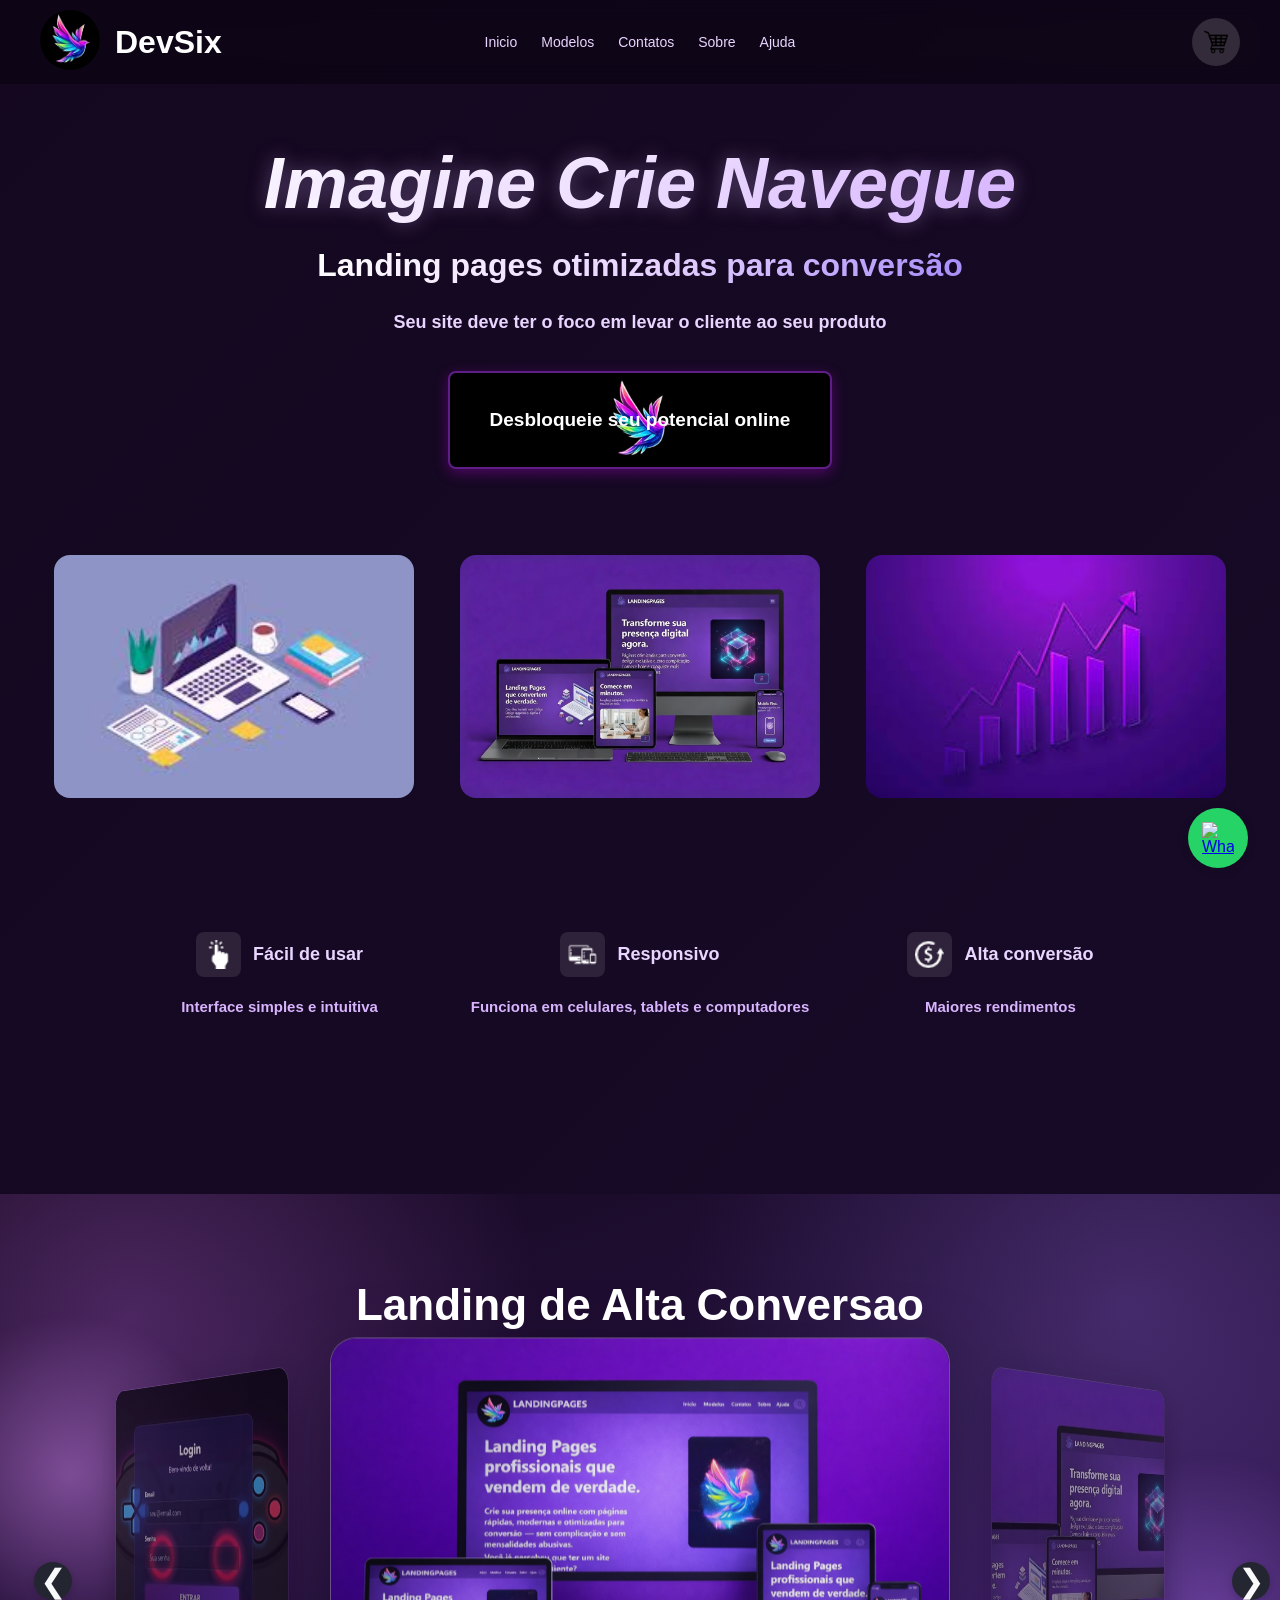
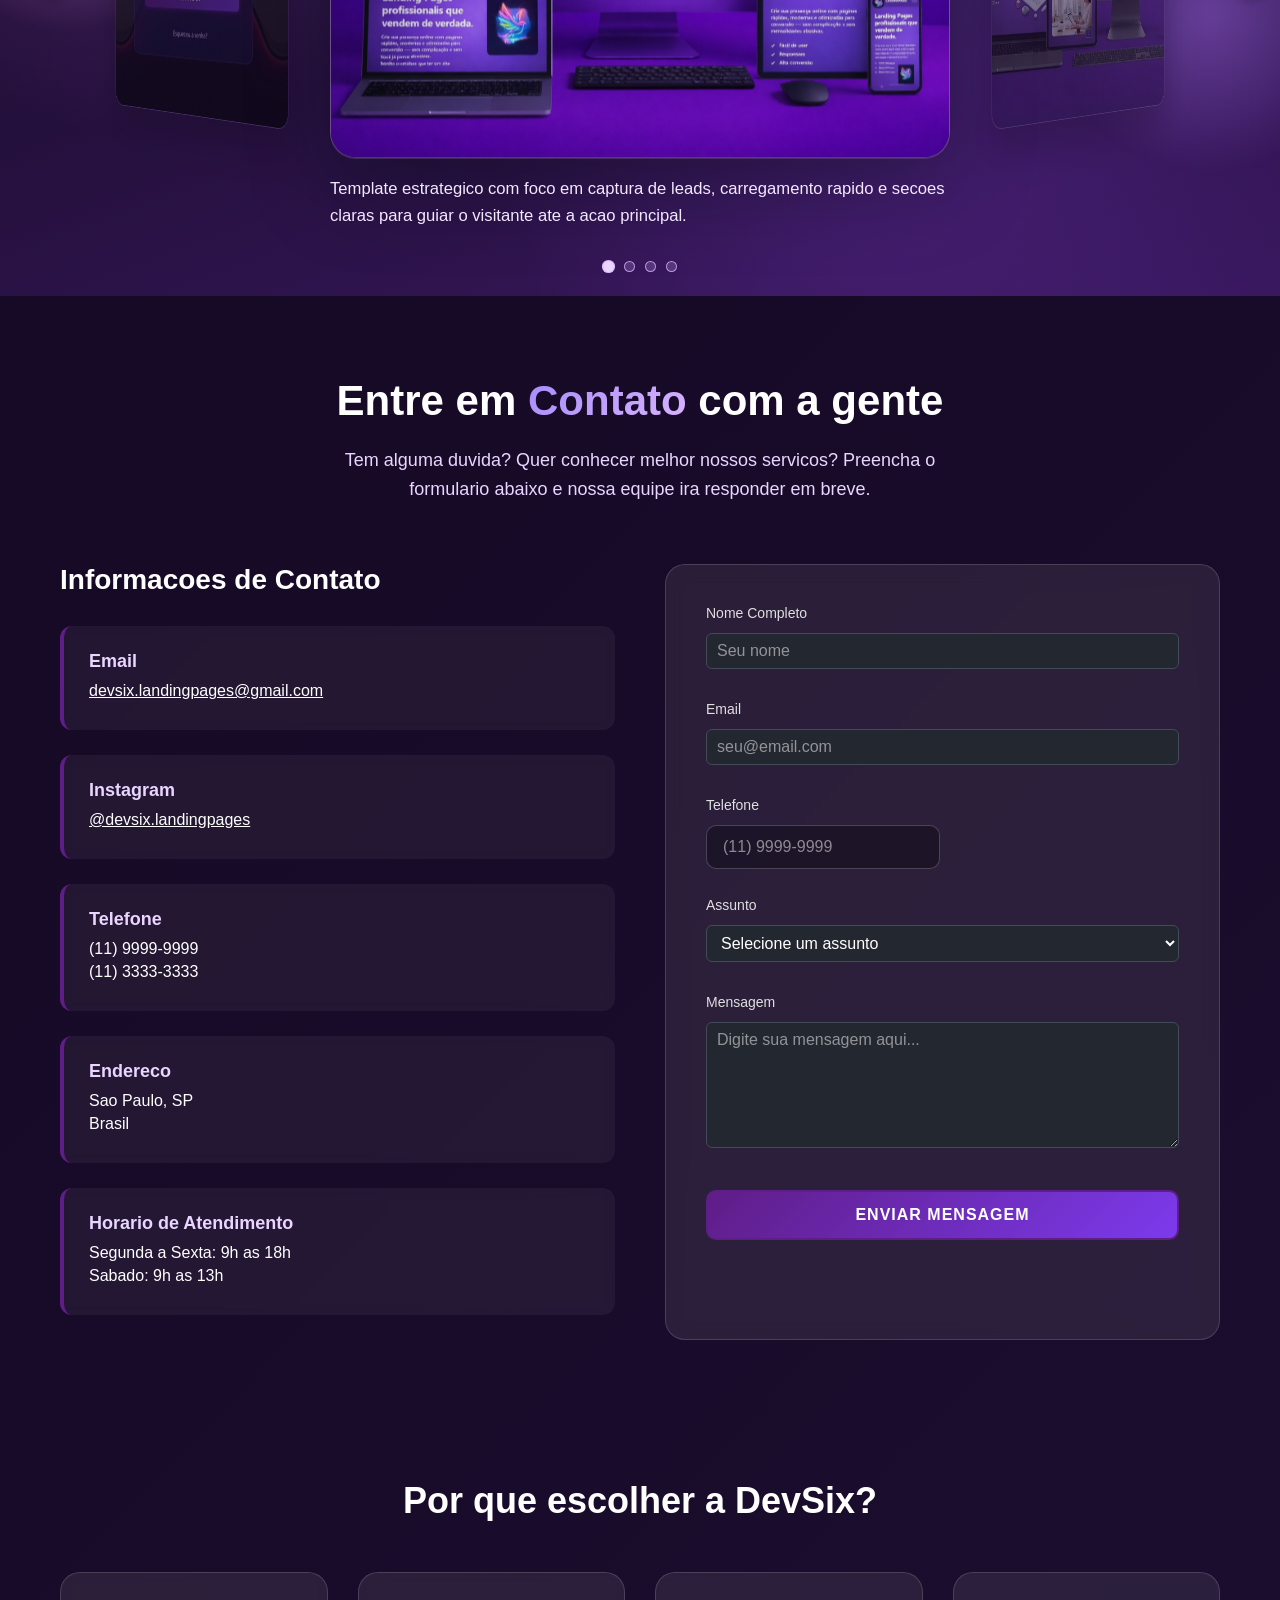
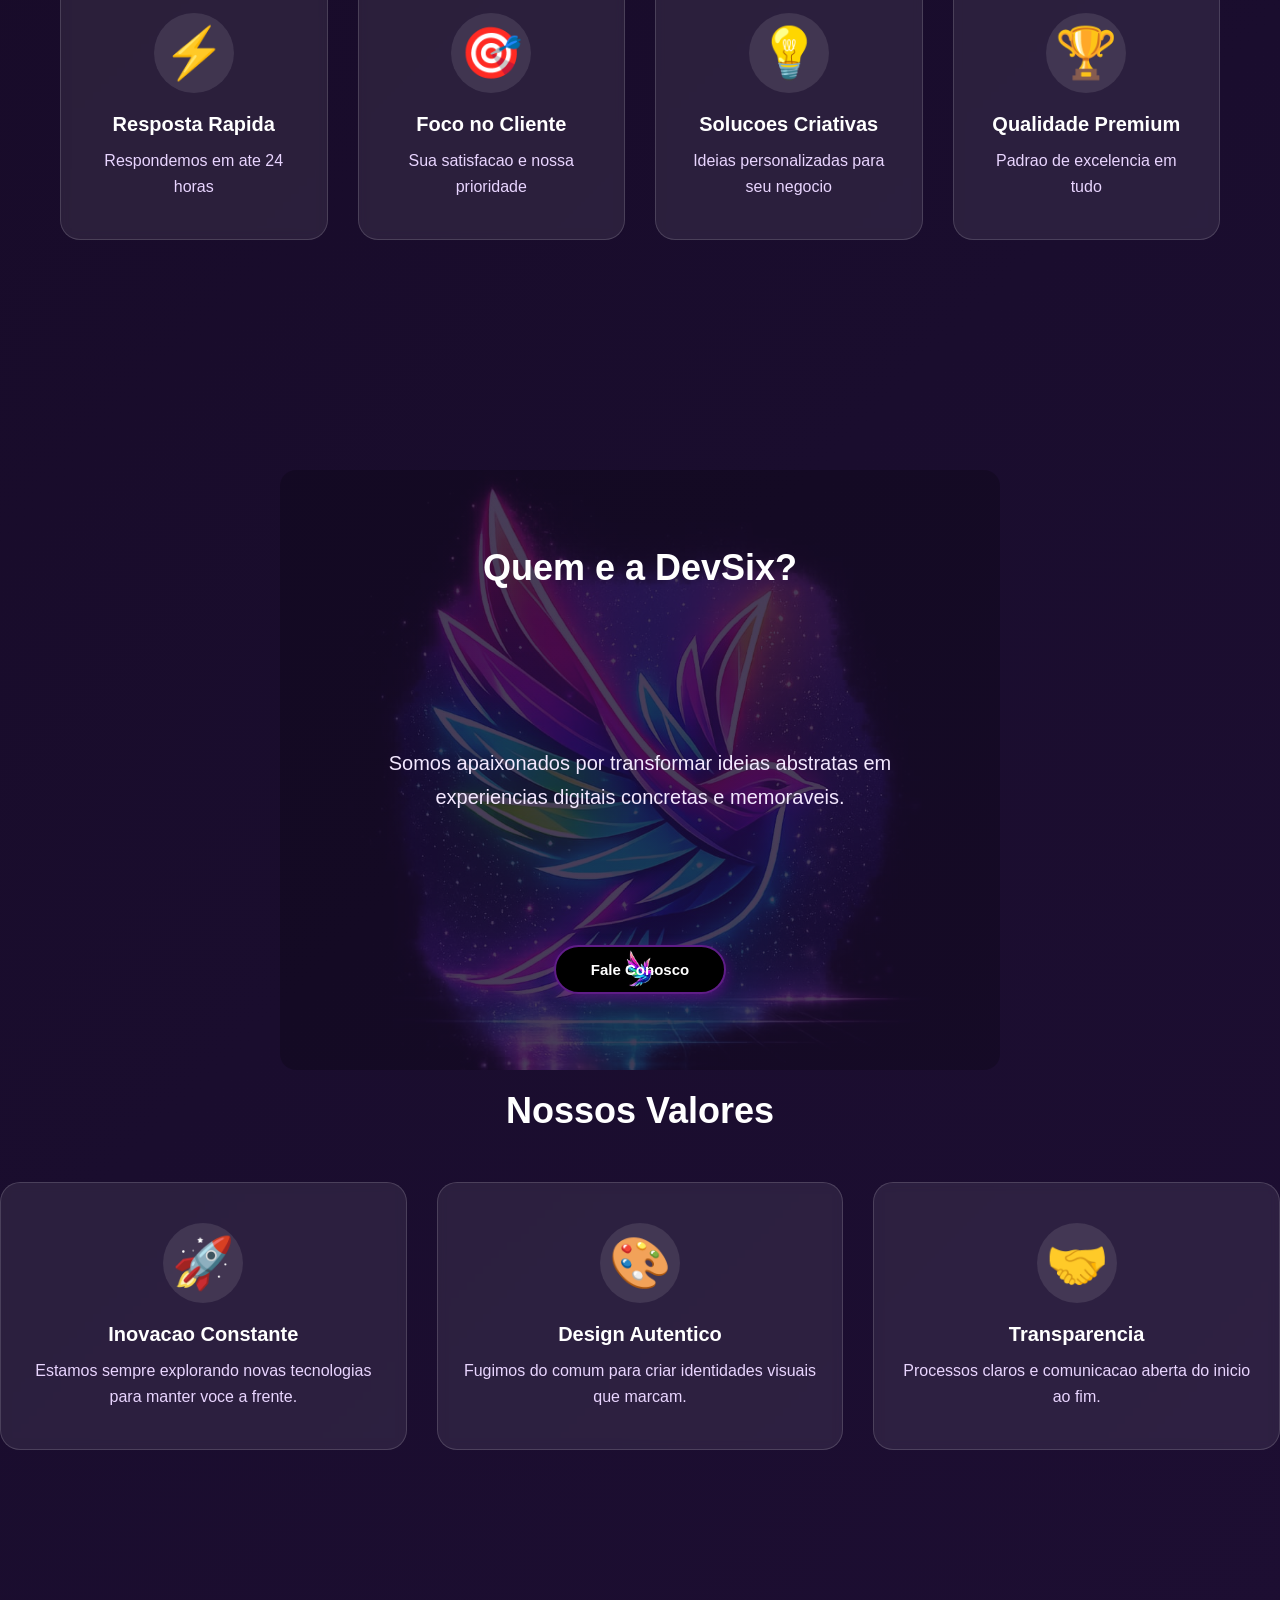
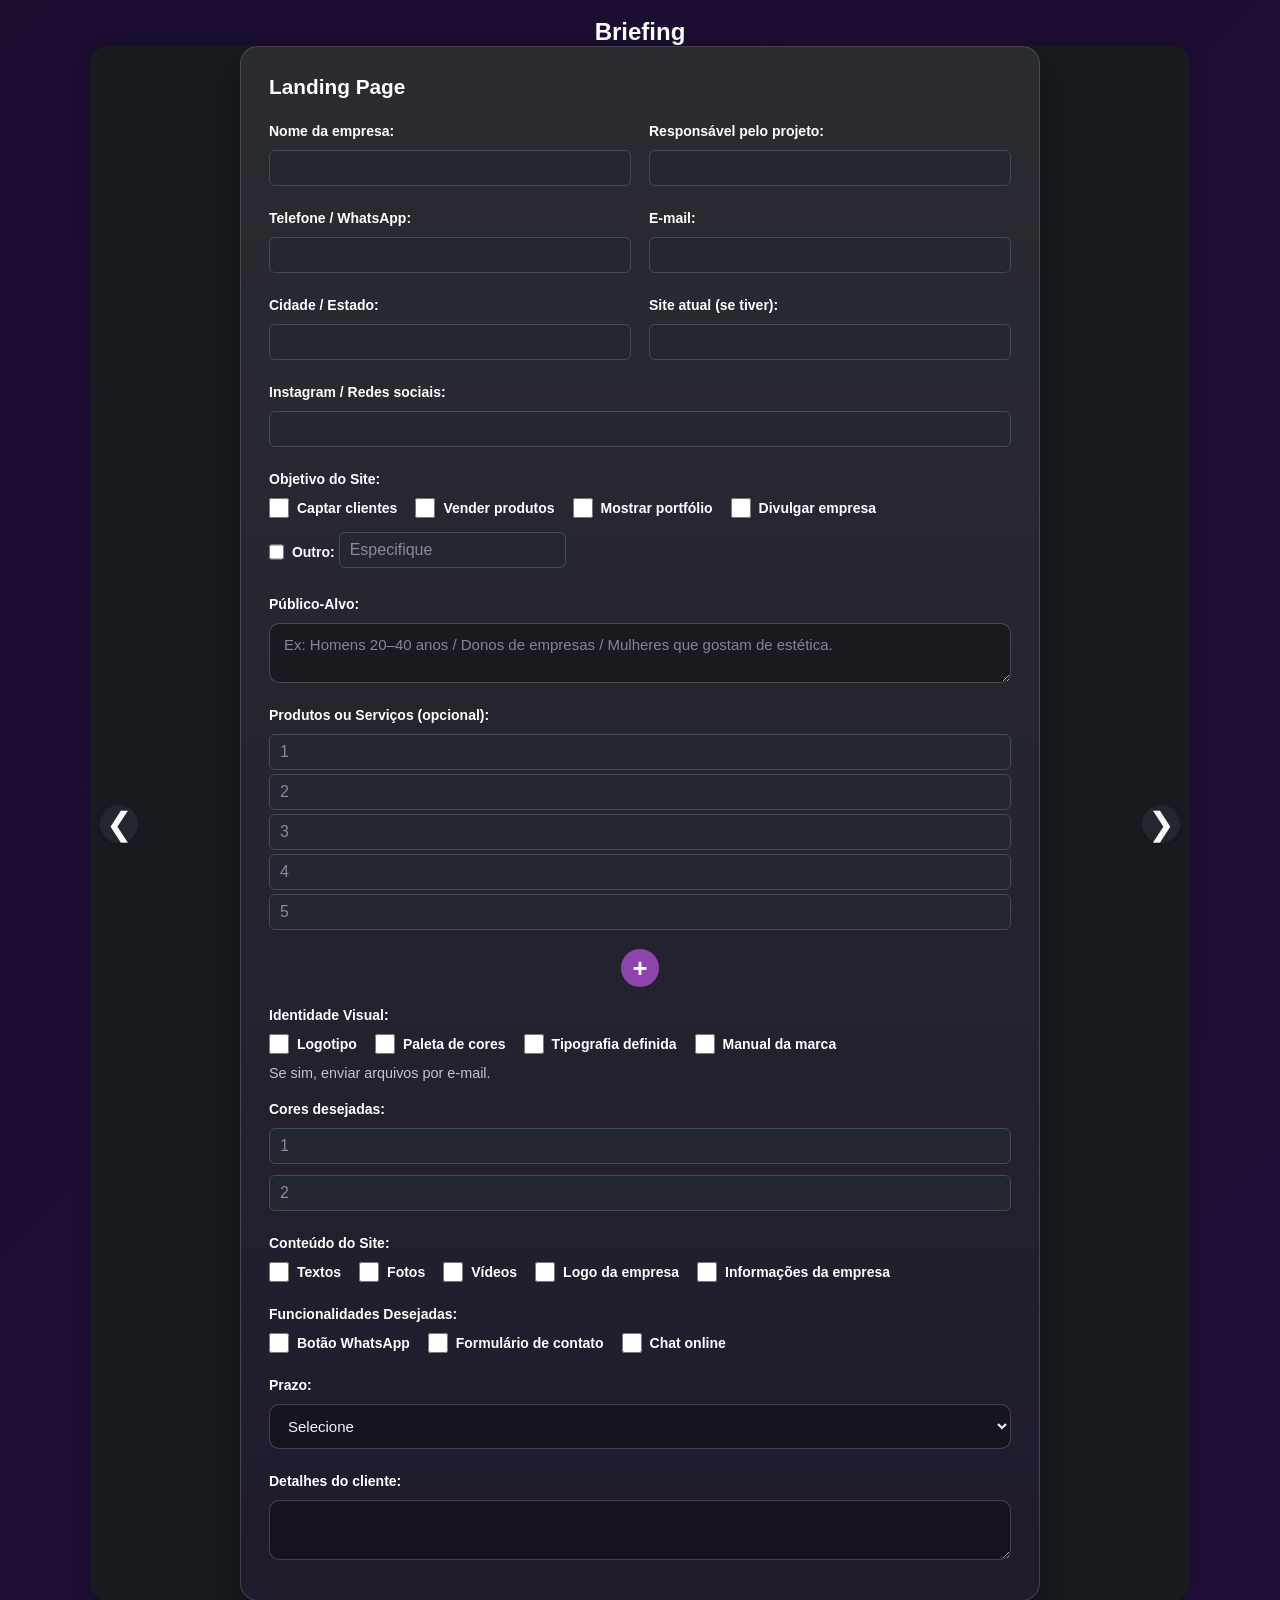
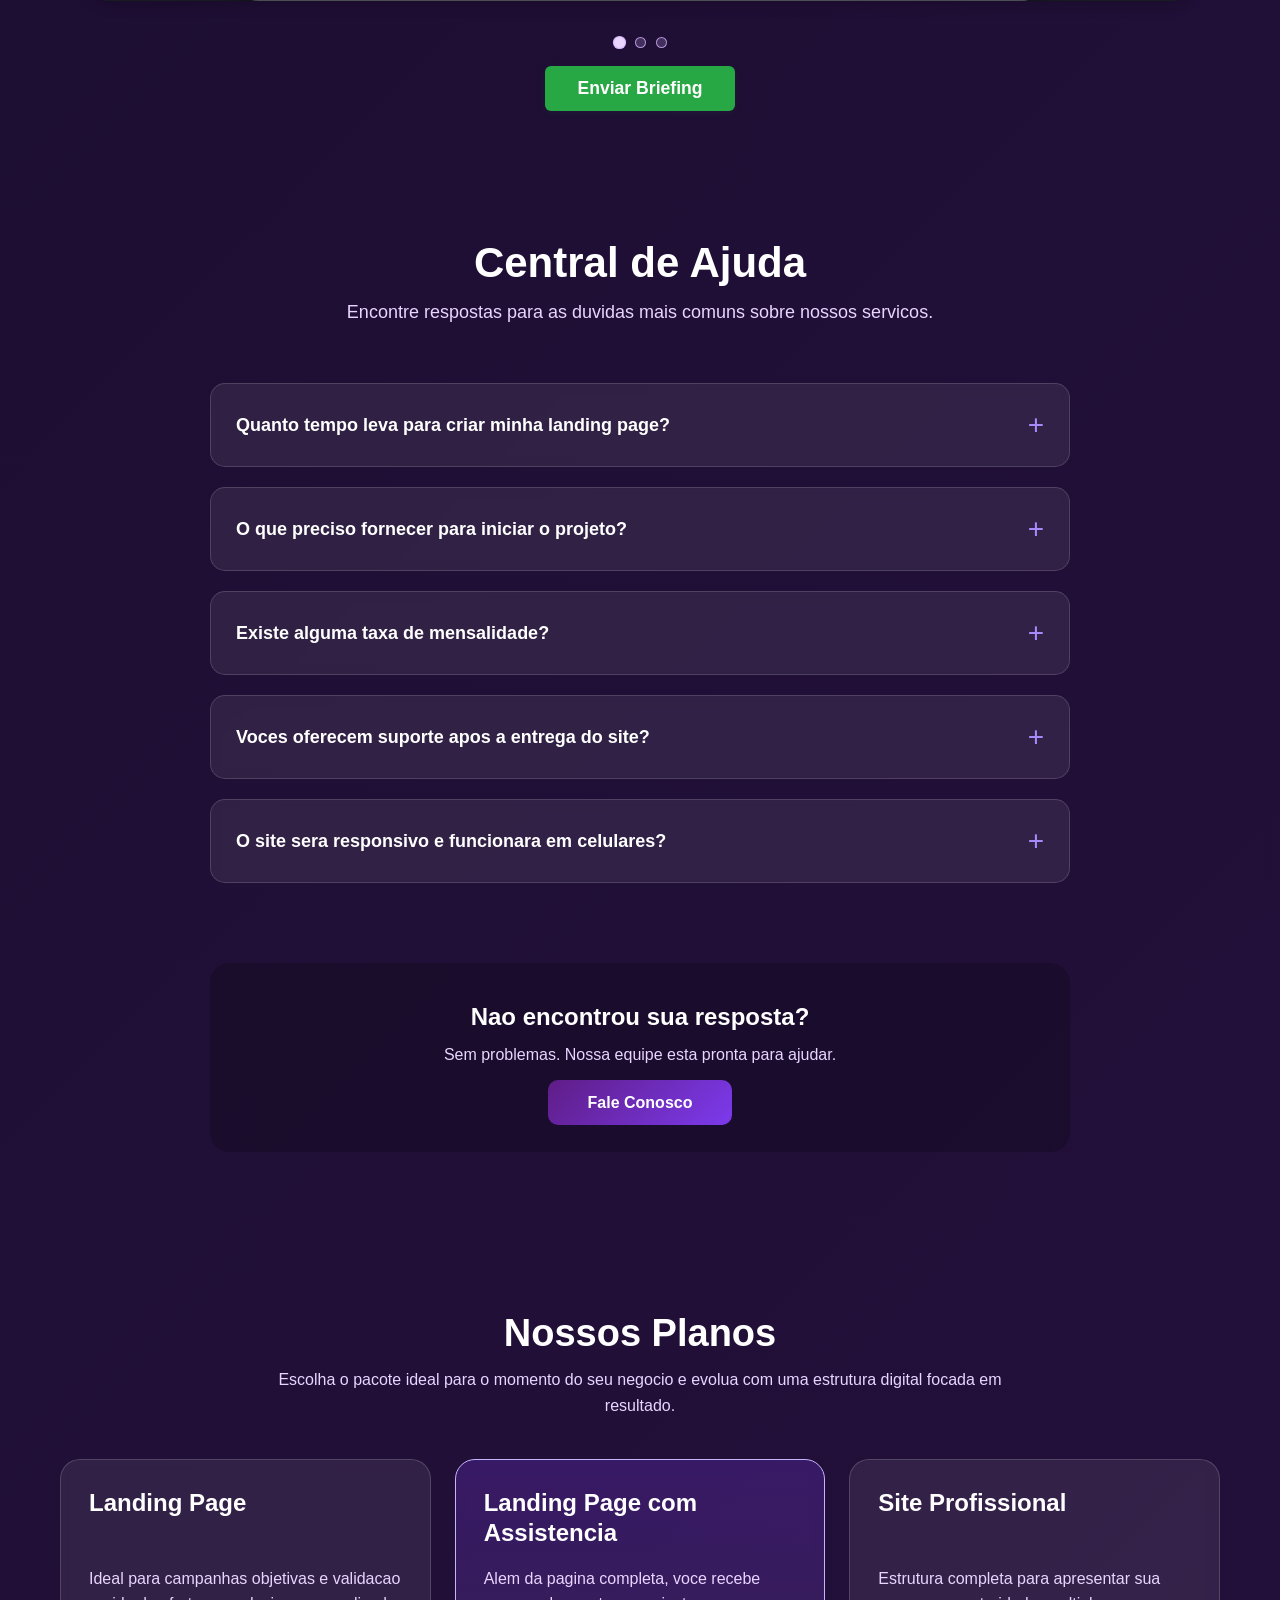
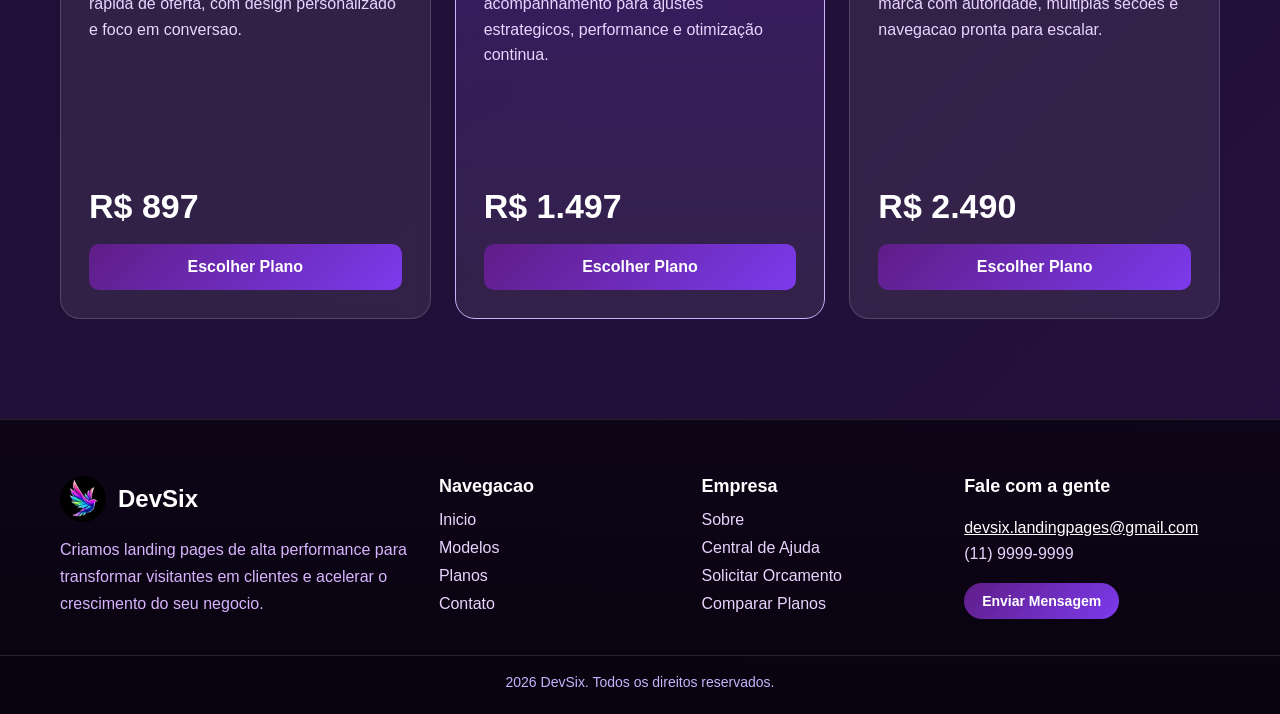
==== commit e06ee82c: "briefing-updates" ====
--- a/devsix-main-main/index.html
+++ b/devsix-main-main/index.html
@@ -272,119 +272,350 @@
         </section>
 
         <section id="briefing" class="onepage-section">
-            <div class="briefing-container">
-                <div class="briefing-header">
-                    <span class="briefing-kicker">COMECE SEU PROJETO</span>
-                    <h2>Envie seu <span class="briefing-highlight">briefing</span></h2>
-                    <p>Preencha o formulario abaixo e receba uma proposta personalizada em ate 24h.</p>
-                </div>
-
-                <form class="briefing-form" id="briefingForm">
-                    <div class="briefing-grid briefing-grid-two">
-                        <div class="form-group">
-                            <label for="briefing-name">Nome completo *</label>
-                            <input type="text" id="briefing-name" name="briefing-name" placeholder="Seu nome" required>
-                        </div>
-
-                        <div class="form-group">
-                            <label for="briefing-email">Email *</label>
-                            <input type="email" id="briefing-email" name="briefing-email" placeholder="seu@email.com" required>
-                        </div>
-
-                        <div class="form-group">
-                            <label for="briefing-whatsapp">WhatsApp *</label>
-                            <input type="tel" id="briefing-whatsapp" name="briefing-whatsapp" placeholder="(11) 99999-9999" required>
-                        </div>
-
-                        <div class="form-group">
-                            <label for="briefing-company">Nome da empresa</label>
-                            <input type="text" id="briefing-company" name="briefing-company" placeholder="Sua empresa">
-                        </div>
-                    </div>
-
-                    <div class="briefing-grid">
-                        <div class="form-group">
-                            <label for="briefing-segment">Segmento de atuacao *</label>
-                            <input type="text" id="briefing-segment" name="briefing-segment" placeholder="Ex: Alimentacao, Moda, Saude..." required>
-                        </div>
-
-                        <div class="form-group">
-                            <label for="briefing-has-site">Ja possui site?</label>
-                            <select id="briefing-has-site" name="briefing-has-site">
-                                <option value="">Selecione</option>
-                                <option value="sim">Sim</option>
-                                <option value="nao">Nao</option>
-                                <option value="em-construcao">Em construcao</option>
-                            </select>
-                        </div>
-
-                        <div class="form-group">
-                            <label for="briefing-goal">Qual o objetivo principal do site? *</label>
-                            <select id="briefing-goal" name="briefing-goal" required>
-                                <option value="">Selecione</option>
-                                <option value="captacao">Captacao de leads</option>
-                                <option value="vendas">Vendas online</option>
-                                <option value="institucional">Presenca institucional</option>
-                                <option value="portfolio">Portfolio</option>
-                                <option value="outro">Outro</option>
-                            </select>
-                        </div>
-
-                        <div class="form-group">
-                            <label for="briefing-pages">Quais paginas gostaria de ter?</label>
-                            <input type="text" id="briefing-pages" name="briefing-pages" placeholder="Ex: Home, Sobre, Servicos, Contato, Blog...">
-                        </div>
-
-                        <div class="form-group">
-                            <label for="briefing-references">Sites de referencia (que voce gosta)</label>
-                            <input type="text" id="briefing-references" name="briefing-references" placeholder="Cole links de sites que te inspiram">
-                        </div>
-                    </div>
-
-                    <div class="briefing-grid briefing-grid-two">
-                        <div class="form-group">
-                            <label for="briefing-deadline">Prazo desejado</label>
-                            <select id="briefing-deadline" name="briefing-deadline">
-                                <option value="">Selecione</option>
-                                <option value="7">Em ate 7 dias</option>
-                                <option value="15">Em ate 15 dias</option>
-                                <option value="30">Em ate 30 dias</option>
-                                <option value="flexivel">Prazo flexivel</option>
-                            </select>
-                        </div>
-
-                        <div class="form-group">
-                            <label for="briefing-budget">Orcamento estimado</label>
-                            <select id="briefing-budget" name="briefing-budget">
-                                <option value="">Selecione</option>
-                                <option value="ate-1500">Ate R$ 1.500</option>
-                                <option value="1500-3000">R$ 1.500 a R$ 3.000</option>
-                                <option value="3000-6000">R$ 3.000 a R$ 6.000</option>
-                                <option value="acima-6000">Acima de R$ 6.000</option>
-                            </select>
-                        </div>
-                    </div>
-
-                    <div class="briefing-grid">
-                        <div class="form-group">
-                            <label for="briefing-notes">Observacoes adicionais</label>
-                            <textarea id="briefing-notes" name="briefing-notes" rows="5"
-                                placeholder="Alguma informacao importante que devemos saber?"></textarea>
-                        </div>
-
-                        <div class="form-group">
-                            <label for="briefing-files">Logotipo e arquivos</label>
-                            <div class="briefing-upload">
-                                <input type="file" id="briefing-files" name="briefing-files" multiple>
-                                <p>Clique para enviar seu logotipo, imagens ou arquivos</p>
-                                <small>PNG, JPG, PDF, AI (max. 10MB cada)</small>
-                            </div>
-                        </div>
-                    </div>
-
-                    <button type="submit" class="briefing-submit">Enviar Briefing</button>
-                </form>
-            </div>
+            <h2>Briefing</h2>
+            <div class="carousel briefing-carousel">
+                <button class="carousel-arrow carousel-arrow-left" id="briefingPrev" aria-label="Anterior"></button>
+                <div class="carousel-inner briefing-carousel-inner">
+                    <!-- Slide 1: Landing Page -->
+                    <div class="carousel-item briefing-slide">
+                        <form class="briefing-form" id="form-landing" autocomplete="off">
+                            <h3>Landing Page</h3>
+                            <div class="form-row">
+                                <div class="form-group">
+                                    <label>Nome da empresa:</label>
+                                    <input type="text" name="empresa" required>
+                                </div>
+                                <div class="form-group">
+                                    <label>Responsável pelo projeto:</label>
+                                    <input type="text" name="responsavel">
+                                </div>
+                            </div>
+                            <div class="form-row">
+                                <div class="form-group">
+                                    <label>Telefone / WhatsApp:</label>
+                                    <input type="text" name="telefone">
+                                </div>
+                                <div class="form-group">
+                                    <label>E-mail:</label>
+                                    <input type="email" name="email">
+                                </div>
+                            </div>
+                            <div class="form-row">
+                                <div class="form-group">
+                                    <label>Cidade / Estado:</label>
+                                    <input type="text" name="cidade">
+                                </div>
+                                <div class="form-group">
+                                    <label>Site atual (se tiver):</label>
+                                    <input type="text" name="site">
+                                </div>
+                            </div>
+                            <div class="form-row">
+                                <div class="form-group">
+                                    <label>Instagram / Redes sociais:</label>
+                                    <input type="text" name="redes">
+                                </div>
+                            </div>
+                            <div class="form-group">
+                                <label>Objetivo do Site:</label>
+                                <div class="checkbox-group">
+                                    <label><input type="checkbox" name="objetivo" value="Captar clientes"> Captar clientes</label>
+                                    <label><input type="checkbox" name="objetivo" value="Vender produtos"> Vender produtos</label>
+                                    <label><input type="checkbox" name="objetivo" value="Mostrar portfólio"> Mostrar portfólio</label>
+                                    <label><input type="checkbox" name="objetivo" value="Divulgar empresa"> Divulgar empresa</label>
+                                    <label><input type="checkbox" name="objetivo" value="Outro"> Outro: <input type="text" name="objetivoOutro" placeholder="Especifique"></label>
+                                </div>
+                            </div>
+                            <div class="form-group">
+                                <label>Público-Alvo:</label>
+                                <textarea name="publico" rows="2" placeholder="Ex: Homens 20–40 anos / Donos de empresas / Mulheres que gostam de estética."></textarea>
+                            </div>
+                            <div class="form-group">
+                                <label>Produtos ou Serviços (opcional):</label>
+                                <div id="produtos-list">
+                                    <input type="text" name="produto1" placeholder="1">
+                                    <input type="text" name="produto2" placeholder="2">
+                                    <input type="text" name="produto3" placeholder="3">
+                                    <input type="text" name="produto4" placeholder="4">
+                                    <input type="text" name="produto5" placeholder="5">
+                                </div>
+                                <button type="button" id="add-produto-btn" class="add-produto-btn" aria-label="Adicionar produto ou serviço">+</button>
+                            </div>
+                            <div class="form-group">
+                                <label>Identidade Visual:</label>
+                                <div class="checkbox-group">
+                                    <label><input type="checkbox" name="identidade" value="Logotipo"> Logotipo</label>
+                                    <label><input type="checkbox" name="identidade" value="Paleta de cores"> Paleta de cores</label>
+                                    <label><input type="checkbox" name="identidade" value="Tipografia definida"> Tipografia definida</label>
+                                    <label><input type="checkbox" name="identidade" value="Manual da marca"> Manual da marca</label>
+                                </div>
+                                <small>Se sim, enviar arquivos por e-mail.</small>
+                            </div>
+                            <div class="form-group">
+                                <label>Cores desejadas:</label>
+                                <input type="text" name="cor1" placeholder="1">
+                                <input type="text" name="cor2" placeholder="2">
+                            </div>
+                            <div class="form-group">
+                                <label>Conteúdo do Site:</label>
+                                <div class="checkbox-group">
+                                    <label><input type="checkbox" name="conteudo" value="Textos"> Textos</label>
+                                    <label><input type="checkbox" name="conteudo" value="Fotos"> Fotos</label>
+                                    <label><input type="checkbox" name="conteudo" value="Vídeos"> Vídeos</label>
+                                    <label><input type="checkbox" name="conteudo" value="Logo da empresa"> Logo da empresa</label>
+                                    <label><input type="checkbox" name="conteudo" value="Informações da empresa"> Informações da empresa</label>
+                                </div>
+                            </div>
+                            <div class="form-group">
+                                <label>Funcionalidades Desejadas:</label>
+                                <div class="checkbox-group">
+                                    <label><input type="checkbox" name="funcionalidade" value="Botão WhatsApp"> Botão WhatsApp</label>
+                                    <label><input type="checkbox" name="funcionalidade" value="Formulário de contato"> Formulário de contato</label>
+                                    <label><input type="checkbox" name="funcionalidade" value="Chat online"> Chat online</label>
+                                </div>
+                            </div>
+                            <div class="form-group">
+                                <label>Prazo:</label>
+                                <select name="prazo">
+                                    <option value="">Selecione</option>
+                                    <option value="Básica">Básica</option>
+                                    <option value="Profissional">Profissional</option>
+                                    <option value="Premium">Premium</option>
+                                </select>
+                            </div>
+                            <div class="form-group">
+                                <label>Detalhes do cliente:</label>
+                                <textarea name="detalhes" rows="2"></textarea>
+                            </div>
+                        </form>
+                    </div>
+                    <!-- Slide 2: E-commerce -->
+                    <div class="carousel-item briefing-slide">
+                        <form class="briefing-form" id="form-ecommerce" autocomplete="off">
+                            <h3>E-commerce</h3>
+                            <div class="form-row">
+                                <div class="form-group">
+                                    <label>Nome da empresa:</label>
+                                    <input type="text" name="empresa" required>
+                                </div>
+                                <div class="form-group">
+                                    <label>Responsável pelo projeto:</label>
+                                    <input type="text" name="responsavel">
+                                </div>
+                            </div>
+                            <div class="form-row">
+                                <div class="form-group">
+                                    <label>Telefone / WhatsApp:</label>
+                                    <input type="text" name="telefone">
+                                </div>
+                                <div class="form-group">
+                                    <label>E-mail:</label>
+                                    <input type="email" name="email">
+                                </div>
+                            </div>
+                            <div class="form-row">
+                                <div class="form-group">
+                                    <label>Cidade / Estado:</label>
+                                    <input type="text" name="cidade">
+                                </div>
+                                <div class="form-group">
+                                    <label>Site atual (se tiver):</label>
+                                    <input type="text" name="site">
+                                </div>
+                            </div>
+                            <div class="form-row">
+                                <div class="form-group">
+                                    <label>Instagram / Redes sociais:</label>
+                                    <input type="text" name="redes">
+                                </div>
+                            </div>
+                            <div class="form-group">
+                                <label>Objetivo do Site:</label>
+                                <div class="checkbox-group">
+                                    <label><input type="checkbox" name="objetivo" value="Vender produtos"> Vender produtos</label>
+                                    <label><input type="checkbox" name="objetivo" value="Divulgar empresa"> Divulgar empresa</label>
+                                    <label><input type="checkbox" name="objetivo" value="Outro"> Outro: <input type="text" name="objetivoOutro" placeholder="Especifique"></label>
+                                </div>
+                            </div>
+                            <div class="form-group">
+                                <label>Público-Alvo:</label>
+                                <textarea name="publico" rows="2" placeholder="Ex: Homens 20–40 anos / Donos de empresas / Mulheres que gostam de estética."></textarea>
+                            </div>
+                            <div class="form-group">
+                                <label>Principais Produtos:</label>
+                                <input type="text" name="produto1" placeholder="1">
+                                <input type="text" name="produto2" placeholder="2">
+                                <input type="text" name="produto3" placeholder="3">
+                                <input type="text" name="produto4" placeholder="4">
+                                <input type="text" name="produto5" placeholder="5">
+                            </div>
+                            <div class="form-group">
+                                <label>Identidade Visual:</label>
+                                <div class="checkbox-group">
+                                    <label><input type="checkbox" name="identidade" value="Logotipo"> Logotipo</label>
+                                    <label><input type="checkbox" name="identidade" value="Paleta de cores"> Paleta de cores</label>
+                                    <label><input type="checkbox" name="identidade" value="Tipografia definida"> Tipografia definida</label>
+                                    <label><input type="checkbox" name="identidade" value="Manual da marca"> Manual da marca</label>
+                                </div>
+                                <small>Se sim, enviar arquivos por e-mail.</small>
+                            </div>
+                            <div class="form-group">
+                                <label>Cores desejadas:</label>
+                                <input type="text" name="cor1" placeholder="1">
+                                <input type="text" name="cor2" placeholder="2">
+                            </div>
+                            <div class="form-group">
+                                <label>Conteúdo do Site:</label>
+                                <div class="checkbox-group">
+                                    <label><input type="checkbox" name="conteudo" value="Textos"> Textos</label>
+                                    <label><input type="checkbox" name="conteudo" value="Fotos"> Fotos</label>
+                                    <label><input type="checkbox" name="conteudo" value="Vídeos"> Vídeos</label>
+                                    <label><input type="checkbox" name="conteudo" value="Logo da empresa"> Logo da empresa</label>
+                                    <label><input type="checkbox" name="conteudo" value="Informações da empresa"> Informações da empresa</label>
+                                </div>
+                            </div>
+                            <div class="form-group">
+                                <label>Funcionalidades Desejadas:</label>
+                                <div class="checkbox-group">
+                                    <label><input type="checkbox" name="funcionalidade" value="Carrinho de compras"> Carrinho de compras</label>
+                                    <label><input type="checkbox" name="funcionalidade" value="Pagamento online"> Pagamento online</label>
+                                    <label><input type="checkbox" name="funcionalidade" value="Botão WhatsApp"> Botão WhatsApp</label>
+                                    <label><input type="checkbox" name="funcionalidade" value="Formulário de contato"> Formulário de contato</label>
+                                    <label><input type="checkbox" name="funcionalidade" value="Chat online"> Chat online</label>
+                                </div>
+                            </div>
+                            <div class="form-group">
+                                <label>Prazo:</label>
+                                <select name="prazo">
+                                    <option value="">Selecione</option>
+                                    <option value="Básica">Básica</option>
+                                    <option value="Profissional">Profissional</option>
+                                    <option value="Premium">Premium</option>
+                                </select>
+                            </div>
+                            <div class="form-group">
+                                <label>Detalhes do cliente:</label>
+                                <textarea name="detalhes" rows="2"></textarea>
+                            </div>
+                        </form>
+                    </div>
+                    <!-- Slide 3: Institucional -->
+                    <div class="carousel-item briefing-slide">
+                        <form class="briefing-form" id="form-institucional" autocomplete="off">
+                            <h3>Página Institucional</h3>
+                            <div class="form-row">
+                                <div class="form-group">
+                                    <label>Nome da empresa:</label>
+                                    <input type="text" name="empresa" required>
+                                </div>
+                                <div class="form-group">
+                                    <label>Responsável pelo projeto:</label>
+                                    <input type="text" name="responsavel">
+                                </div>
+                            </div>
+                            <div class="form-row">
+                                <div class="form-group">
+                                    <label>Telefone / WhatsApp:</label>
+                                    <input type="text" name="telefone">
+                                </div>
+                                <div class="form-group">
+                                    <label>E-mail:</label>
+                                    <input type="email" name="email">
+                                </div>
+                            </div>
+                            <div class="form-row">
+                                <div class="form-group">
+                                    <label>Cidade / Estado:</label>
+                                    <input type="text" name="cidade">
+                                </div>
+                                <div class="form-group">
+                                    <label>Site atual (se tiver):</label>
+                                    <input type="text" name="site">
+                                </div>
+                            </div>
+                            <div class="form-row">
+                                <div class="form-group">
+                                    <label>Instagram / Redes sociais:</label>
+                                    <input type="text" name="redes">
+                                </div>
+                            </div>
+                            <div class="form-group">
+                                <label>Objetivo do Site:</label>
+                                <div class="checkbox-group">
+                                    <label><input type="checkbox" name="objetivo" value="Divulgar empresa"> Divulgar empresa</label>
+                                    <label><input type="checkbox" name="objetivo" value="Mostrar portfólio"> Mostrar portfólio</label>
+                                    <label><input type="checkbox" name="objetivo" value="Outro"> Outro: <input type="text" name="objetivoOutro" placeholder="Especifique"></label>
+                                </div>
+                            </div>
+                            <div class="form-group">
+                                <label>Público-Alvo:</label>
+                                <textarea name="publico" rows="2" placeholder="Ex: Homens 20–40 anos / Donos de empresas / Mulheres que gostam de estética."></textarea>
+                            </div>
+                            <div class="form-group">
+                                <label>Principais Serviços:</label>
+                                <input type="text" name="produto1" placeholder="1">
+                                <input type="text" name="produto2" placeholder="2">
+                                <input type="text" name="produto3" placeholder="3">
+                                <input type="text" name="produto4" placeholder="4">
+                                <input type="text" name="produto5" placeholder="5">
+                            </div>
+                            <div class="form-group">
+                                <label>Identidade Visual:</label>
+                                <div class="checkbox-group">
+                                    <label><input type="checkbox" name="identidade" value="Logotipo"> Logotipo</label>
+                                    <label><input type="checkbox" name="identidade" value="Paleta de cores"> Paleta de cores</label>
+                                    <label><input type="checkbox" name="identidade" value="Tipografia definida"> Tipografia definida</label>
+                                    <label><input type="checkbox" name="identidade" value="Manual da marca"> Manual da marca</label>
+                                </div>
+                                <small>Se sim, enviar arquivos por e-mail.</small>
+                            </div>
+                            <div class="form-group">
+                                <label>Cores desejadas:</label>
+                                <input type="text" name="cor1" placeholder="1">
+                                <input type="text" name="cor2" placeholder="2">
+                            </div>
+                            <div class="form-group">
+                                <label>Conteúdo do Site:</label>
+                                <div class="checkbox-group">
+                                    <label><input type="checkbox" name="conteudo" value="Textos"> Textos</label>
+                                    <label><input type="checkbox" name="conteudo" value="Fotos"> Fotos</label>
+                                    <label><input type="checkbox" name="conteudo" value="Vídeos"> Vídeos</label>
+                                    <label><input type="checkbox" name="conteudo" value="Logo da empresa"> Logo da empresa</label>
+                                    <label><input type="checkbox" name="conteudo" value="Informações da empresa"> Informações da empresa</label>
+                                </div>
+                            </div>
+                            <div class="form-group">
+                                <label>Funcionalidades Desejadas:</label>
+                                <div class="checkbox-group">
+                                    <label><input type="checkbox" name="funcionalidade" value="Botão WhatsApp"> Botão WhatsApp</label>
+                                    <label><input type="checkbox" name="funcionalidade" value="Formulário de contato"> Formulário de contato</label>
+                                    <label><input type="checkbox" name="funcionalidade" value="Chat online"> Chat online</label>
+                                </div>
+                            </div>
+                            <div class="form-group">
+                                <label>Prazo:</label>
+                                <select name="prazo">
+                                    <option value="">Selecione</option>
+                                    <option value="Básica">Básica</option>
+                                    <option value="Profissional">Profissional</option>
+                                    <option value="Premium">Premium</option>
+                                </select>
+                            </div>
+                            <div class="form-group">
+                                <label>Detalhes do cliente:</label>
+                                <textarea name="detalhes" rows="2"></textarea>
+                            </div>
+                        </form>
+                    </div>
+                </div>
+                <button class="carousel-arrow carousel-arrow-right" id="briefingNext" aria-label="Próximo"></button>
+            </div>
+            <div class="carousel-dots briefing-carousel-dots">
+                <button class="carousel-dot active" data-slide="0"></button>
+                <button class="carousel-dot" data-slide="1"></button>
+                <button class="carousel-dot" data-slide="2"></button>
+            </div>
+            <button class="briefing-send-btn" id="sendBriefingBtn">Enviar Briefing</button>
         </section>
 
         <section id="ajuda" class="onepage-section">
--- a/devsix-main-main/style.css
+++ b/devsix-main-main/style.css
@@ -1,3 +1,4 @@
+
 /* Reset and Base Styles */
 * {
     margin: 0;
@@ -2115,6 +2116,250 @@
     transform: translateY(-1px);
 }
 
+/* Botão adicionar produto */
+.add-produto-btn {
+    margin: 8px auto 0 auto;
+    background: #8e44ad;
+    color: #fff;
+    border: none;
+    border-radius: 50%;
+    width: 38px;
+    height: 38px;
+    font-size: 1.6rem;
+    font-weight: bold;
+    cursor: pointer;
+    transition: background 0.2s, color 0.2s;
+    display: flex;
+    align-items: center;
+    justify-content: center;
+    box-shadow: 0 2px 8px rgba(142,68,173,0.08);
+}
+.add-produto-btn:hover {
+    background: #6c3483;
+    color: #fff;
+}
+/* Formulário briefing: dois inputs por linha */
+.form-row {
+    display: flex;
+    gap: 18px;
+}
+.form-row .form-group {
+    flex: 1 1 0;
+    min-width: 0;
+}
+@media (max-width: 700px) {
+    .form-row {
+        flex-direction: column;
+        gap: 0;
+    }
+}
+.briefing-section, #briefing.onepage-section {
+    display: flex;
+    flex-direction: column;
+    align-items: center;
+    justify-content: flex-start;
+}
+.briefing-section h2 {
+    margin-left: 0 !important;
+    margin-right: 0 !important;
+    left: unset !important;
+    position: static !important;
+    transform: none !important;
+    width: auto !important;
+    display: block;
+}
+/* Briefing Carousel (igual ao de modelos) */
+
+.briefing-section {
+    background: #23272f;
+    padding: 40px 0;
+    text-align: center;
+}
+.briefing-section h2 {
+    margin-bottom: 24px;
+    font-size: 2.2rem;
+    color: #fff;
+    text-align: center;
+    width: 100vw;
+    left: 50%;
+    position: relative;
+    transform: translateX(-50%);
+    display: block;
+    margin-left: 0;
+}
+.carousel.briefing-carousel {
+    position: relative;
+    max-width: 1100px;
+    margin: 0 auto 24px auto;
+    background: #181b20;
+    border-radius: 18px;
+    box-shadow: 0 2px 16px rgba(0,0,0,0.18);
+    overflow: hidden;
+    min-height: 650px;
+    display: flex;
+    align-items: center;
+}
+.carousel-inner.briefing-carousel-inner {
+    display: flex;
+    width: 100%;
+    transition: transform 0.5s cubic-bezier(.77,0,.18,1);
+}
+.carousel-item.briefing-slide {
+    min-width: 100%;
+    display: flex;
+    justify-content: center;
+    align-items: stretch;
+    background: transparent;
+}
+.briefing-form {
+    width: 100%;
+    max-width: 800px;
+    padding: 32px 48px 24px 48px;
+    box-sizing: border-box;
+    display: flex;
+    flex-direction: column;
+    align-items: stretch;
+    gap: 12px;
+}
+.briefing-form h3 {
+    margin-bottom: 12px;
+    color: #fff;
+    font-size: 1.3rem;
+}
+.form-group {
+    display: flex;
+    flex-direction: column;
+    align-items: flex-start;
+    margin-bottom: 8px;
+}
+.form-group label {
+    font-weight: 500;
+    margin-bottom: 4px;
+    color: #e0e0e0;
+}
+.form-group input[type="text"],
+.form-group input[type="email"],
+.form-group select,
+.form-group textarea {
+    width: 100%;
+    padding: 8px 10px;
+    border: 1px solid #444a57;
+    border-radius: 6px;
+    font-size: 1rem;
+    background: #23272f;
+    color: #fff;
+    margin-bottom: 4px;
+    transition: border 0.2s, background 0.2s;
+}
+.form-group input[type="text"]:focus,
+.form-group input[type="email"]:focus,
+.form-group select:focus,
+.form-group textarea:focus {
+    border-color: #007bff;
+    outline: none;
+    background: #181b20;
+}
+.checkbox-group {
+    display: flex;
+    flex-wrap: wrap;
+    gap: 10px 18px;
+}
+.checkbox-group label {
+    font-weight: 400;
+    color: #bfc4ce;
+    display: flex;
+    align-items: center;
+    gap: 4px;
+    cursor: pointer;
+}
+
+/* Checkbox redonda e roxa, mantendo símbolo padrão */
+.checkbox-group input[type="checkbox"] {
+    accent-color: #8e44ad;
+    width: 20px;
+    height: 20px;
+    border-radius: 50%;
+    cursor: pointer;
+    margin: 0 4px 0 0;
+    vertical-align: middle;
+    transition: accent-color 0.2s;
+}
+.form-group small {
+    color: #bfc4ce;
+    font-size: 0.9em;
+}
+.carousel-arrow {
+    background: #23272f;
+    color: #fff;
+    border: none;
+    border-radius: 50%;
+    width: 38px;
+    height: 38px;
+    font-size: 2rem;
+    cursor: pointer;
+    position: absolute;
+    top: 50%;
+    transform: translateY(-50%);
+    z-index: 2;
+    box-shadow: 0 2px 8px rgba(0,0,0,0.18);
+    opacity: 0.97;
+    transition: background 0.2s, color 0.2s;
+    display: flex;
+    align-items: center;
+    justify-content: center;
+}
+.carousel-arrow-left { left: 10px; }
+.carousel-arrow-right { right: 10px; }
+.carousel-arrow:hover {
+    background: #007bff;
+    color: #fff;
+}
+.carousel-dots.briefing-carousel-dots {
+    display: flex;
+    justify-content: center;
+    gap: 10px;
+    margin: 12px 0 0 0;
+}
+.carousel-dot {
+    width: 12px;
+    height: 12px;
+    border-radius: 50%;
+    background: #444a57;
+    border: none;
+    cursor: pointer;
+    transition: background 0.2s;
+}
+.carousel-dot.active {
+    background: #007bff;
+}
+.briefing-send-btn {
+    margin: 18px auto 0 auto;
+    display: block;
+    background: #28a745;
+    color: #fff;
+    border: none;
+    border-radius: 6px;
+    padding: 12px 32px;
+    font-size: 1.1rem;
+    font-weight: 600;
+    cursor: pointer;
+    transition: background 0.2s;
+    box-shadow: 0 2px 8px rgba(40,167,69,0.08);
+}
+.briefing-send-btn:hover {
+    background: #218838;
+}
+@media (max-width: 1200px) {
+    .carousel.briefing-carousel {
+        max-width: 99vw;
+        min-height: 0;
+    }
+    .briefing-form {
+        max-width: 98vw;
+        padding: 18px 3vw 18px 3vw;
+    }
+}
+
 .why-choose-us {
     text-align: center;
     margin-top: 80px;
